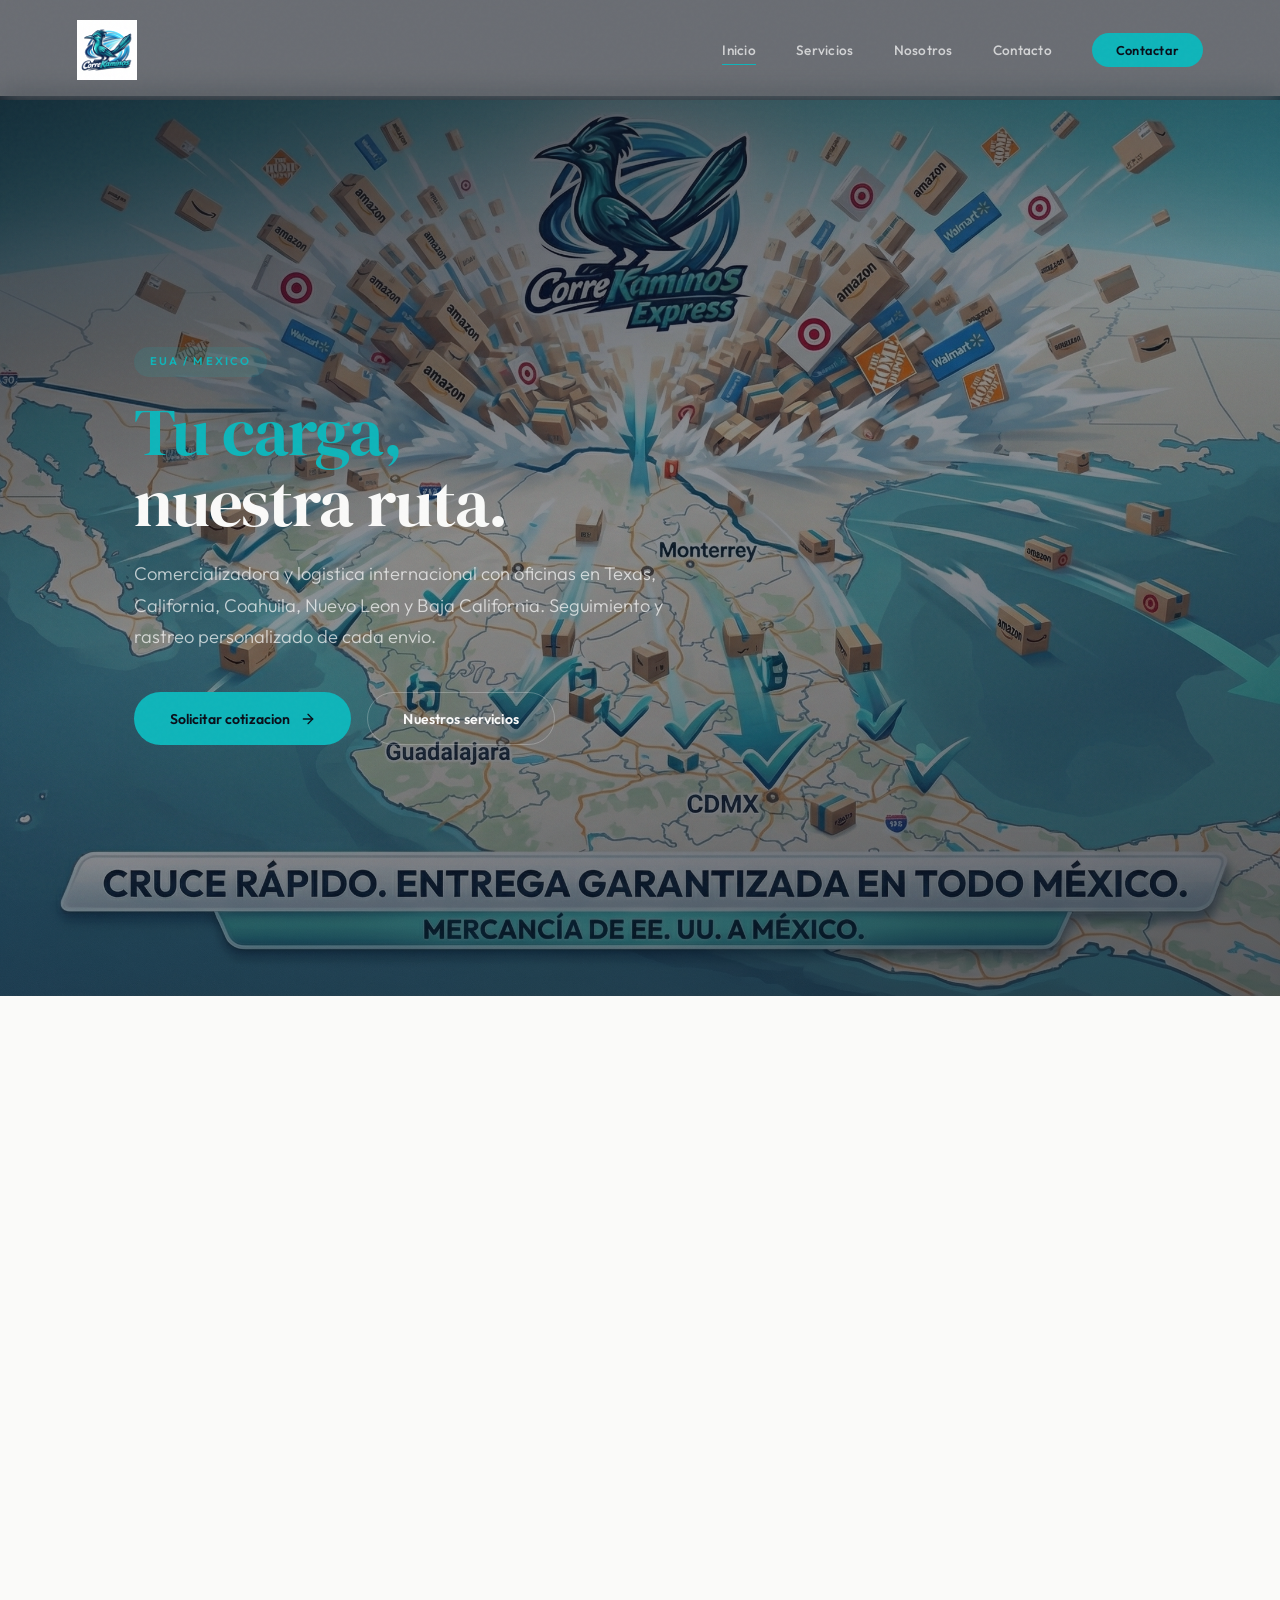
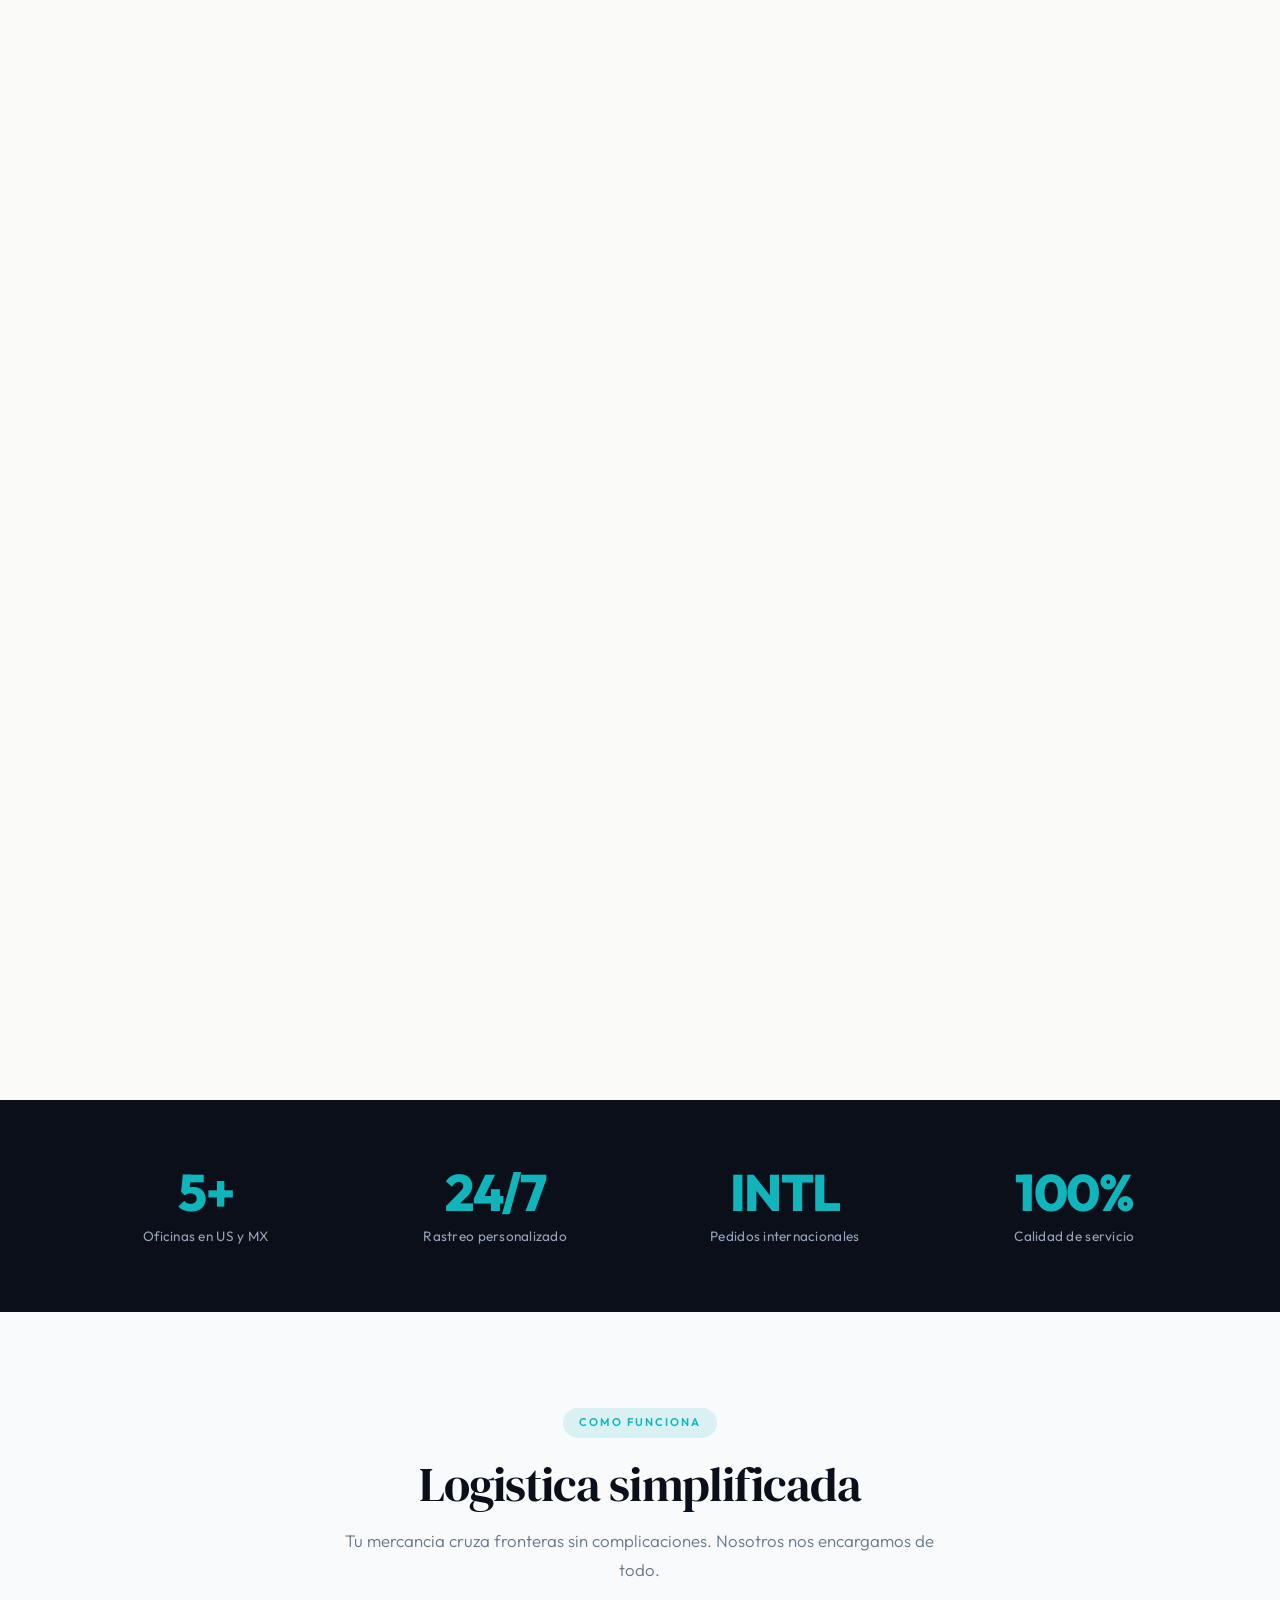
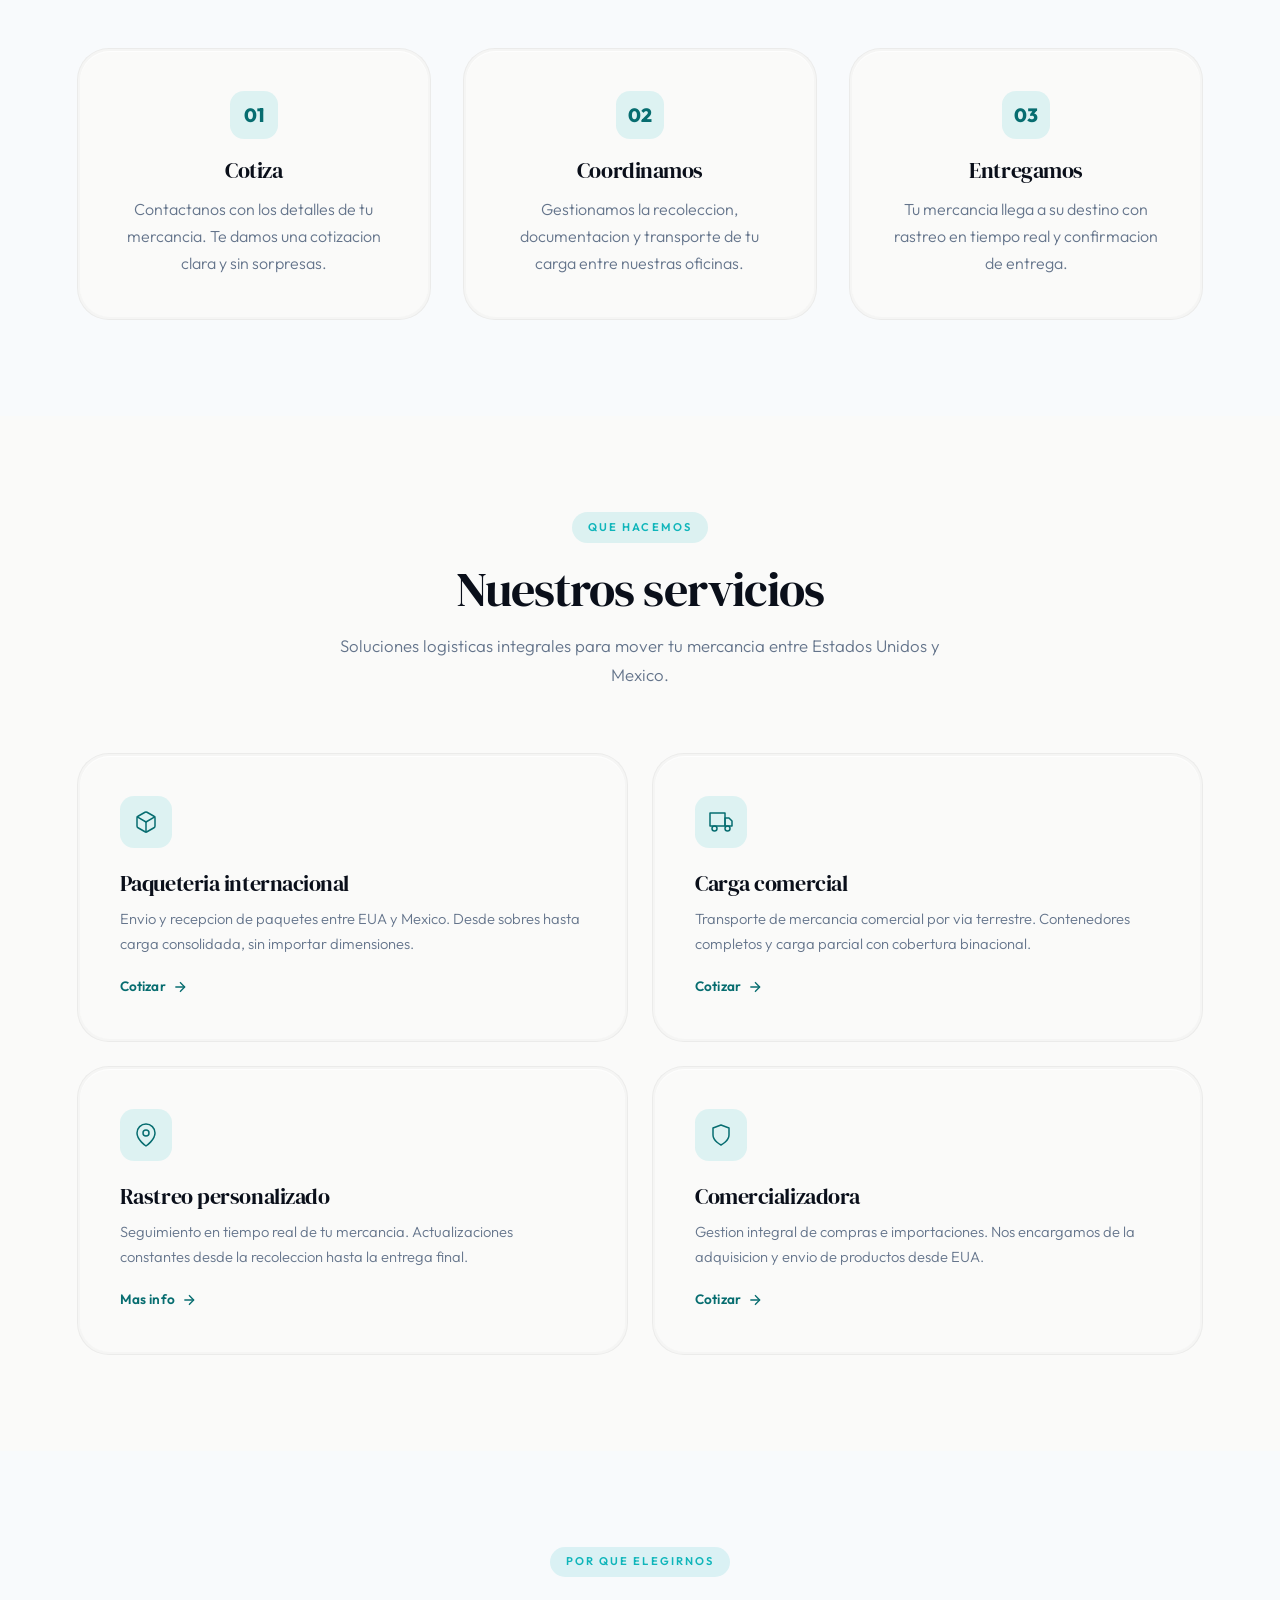
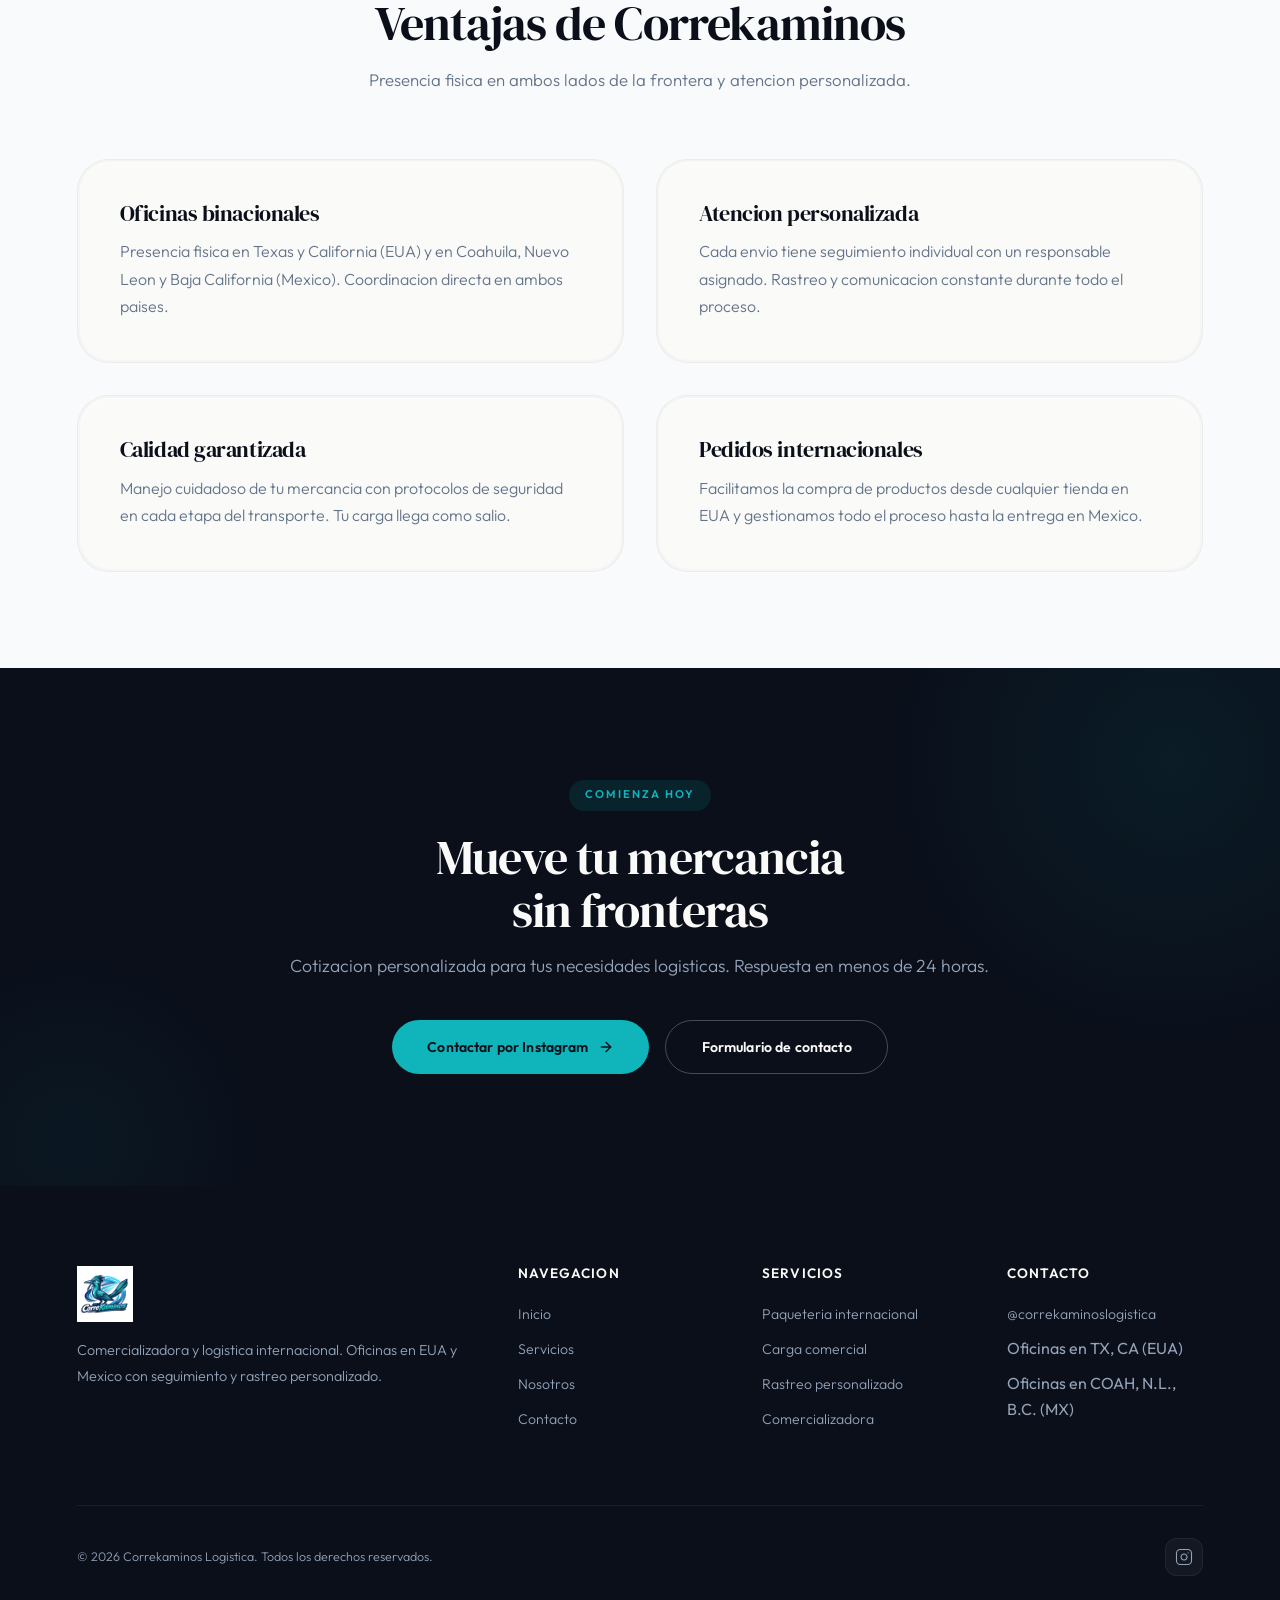
==== index.html @ 95c8a358 "Initial commit" ====
<!DOCTYPE html>
<html lang="es-MX">
<head>
  <meta charset="UTF-8">
  <meta name="viewport" content="width=device-width, initial-scale=1.0">
  <title>Correkaminos Logistica — Tu carga, nuestra ruta</title>
  <meta name="description" content="Comercializadora y logistica internacional. Pedidos internacionales con oficinas en TX, CA, COAH, N.L. y B.C. Seguimiento y rastreo personalizado.">
  <meta name="theme-color" content="#0a0f1a">
  <meta property="og:title" content="Correkaminos Logistica">
  <meta property="og:description" content="Comercializadora y logistica internacional. Pedidos entre EUA y Mexico con rastreo personalizado.">
  <meta property="og:type" content="website">
  <meta property="og:locale" content="es_MX">
  <link rel="stylesheet" href="styles.css">
</head>
<body>

  <!-- ═══ NAVBAR ═══ -->
  <nav class="navbar" id="navbar">
    <div class="container">
      <a href="index.html" class="navbar-logo">
        <!-- PENDIENTE: Logo de Correkaminos -->
        <img src="logo.png" alt="Correkaminos Logistica">
      </a>
      <ul class="nav-links" id="navLinks">
        <li><a href="index.html" class="active">Inicio</a></li>
        <li><a href="servicios.html">Servicios</a></li>
        <li><a href="nosotros.html">Nosotros</a></li>
        <li><a href="contacto.html">Contacto</a></li>
        <li><a href="https://www.instagram.com/correkaminoslogistica/" target="_blank" class="nav-cta">Contactar</a></li>
      </ul>
      <button class="hamburger" id="hamburger" aria-label="Abrir menu">
        <span></span><span></span><span></span>
      </button>
    </div>
  </nav>

  <!-- ═══ HERO — Scroll-Driven Video ═══ -->
  <section class="hero" id="hero">
    <div class="hero-sticky">
      <div class="hero-video-wrap">
        <!-- PENDIENTE: Video y assets de Correkaminos -->
        <video id="heroVideo" muted playsinline preload="auto" poster="assets/inicial.png">
          <source src="assets/hero.mp4" type="video/mp4">
        </video>
        <img src="assets/final.png" alt="Correkaminos Logistica" class="hero-fallback" id="heroFallback">
      </div>
      <div class="hero-overlay"></div>
      <div class="hero-content">
        <span class="section-label">EUA / Mexico</span>
        <h1><span>Tu carga,</span><br>nuestra ruta.</h1>
        <p>Comercializadora y logistica internacional con oficinas en Texas, California, Coahuila, Nuevo Leon y Baja California. Seguimiento y rastreo personalizado de cada envio.</p>
        <div style="display:flex;gap:1rem;flex-wrap:wrap">
          <a href="contacto.html" class="btn btn-primary">
            Solicitar cotizacion
            <svg width="16" height="16" viewBox="0 0 24 24" fill="none" stroke="currentColor" stroke-width="2" stroke-linecap="round" stroke-linejoin="round"><path d="M5 12h14"/><path d="m12 5 7 7-7 7"/></svg>
          </a>
          <a href="servicios.html" class="btn btn-outline">Nuestros servicios</a>
        </div>
      </div>
      <div class="hero-scroll-hint">
        <span>Scroll</span>
        <div class="arrow"></div>
      </div>
    </div>
  </section>

  <!-- ═══ STATS ═══ -->
  <div class="stats-bar">
    <div class="container">
      <div class="stats-grid">
        <div class="stat-item reveal">
          <h3>5+</h3>
          <p>Oficinas en US y MX</p>
        </div>
        <div class="stat-item reveal reveal-delay-1">
          <h3>24/7</h3>
          <p>Rastreo personalizado</p>
        </div>
        <div class="stat-item reveal reveal-delay-2">
          <h3>INTL</h3>
          <p>Pedidos internacionales</p>
        </div>
        <div class="stat-item reveal reveal-delay-3">
          <h3>100%</h3>
          <p>Calidad de servicio</p>
        </div>
      </div>
    </div>
  </div>

  <!-- ═══ PROCESO ═══ -->
  <section style="background:var(--slate-50)">
    <div class="container">
      <div class="section-header reveal">
        <span class="section-label">Como funciona</span>
        <h2>Logistica simplificada</h2>
        <p>Tu mercancia cruza fronteras sin complicaciones. Nosotros nos encargamos de todo.</p>
      </div>
      <div class="about-grid" style="grid-template-columns: repeat(3, 1fr);">
        <div class="about-card reveal">
          <div class="about-card-inner" style="text-align:center;">
            <div class="step-number" style="margin-inline:auto;">01</div>
            <h3>Cotiza</h3>
            <p>Contactanos con los detalles de tu mercancia. Te damos una cotizacion clara y sin sorpresas.</p>
          </div>
        </div>
        <div class="about-card reveal reveal-delay-1">
          <div class="about-card-inner" style="text-align:center;">
            <div class="step-number" style="margin-inline:auto;">02</div>
            <h3>Coordinamos</h3>
            <p>Gestionamos la recoleccion, documentacion y transporte de tu carga entre nuestras oficinas.</p>
          </div>
        </div>
        <div class="about-card reveal reveal-delay-2">
          <div class="about-card-inner" style="text-align:center;">
            <div class="step-number" style="margin-inline:auto;">03</div>
            <h3>Entregamos</h3>
            <p>Tu mercancia llega a su destino con rastreo en tiempo real y confirmacion de entrega.</p>
          </div>
        </div>
      </div>
    </div>
  </section>

  <!-- ═══ SERVICIOS PREVIEW ═══ -->
  <section id="servicios">
    <div class="container">
      <div class="section-header reveal">
        <span class="section-label">Que hacemos</span>
        <h2>Nuestros servicios</h2>
        <p>Soluciones logisticas integrales para mover tu mercancia entre Estados Unidos y Mexico.</p>
      </div>
      <div class="services-grid">
        <div class="service-card reveal">
          <div class="service-card-inner">
            <div class="service-icon">
              <svg viewBox="0 0 24 24"><path d="M21 16V8a2 2 0 0 0-1-1.73l-7-4a2 2 0 0 0-2 0l-7 4A2 2 0 0 0 3 8v8a2 2 0 0 0 1 1.73l7 4a2 2 0 0 0 2 0l7-4A2 2 0 0 0 21 16z"/><polyline points="3.27 6.96 12 12.01 20.73 6.96"/><line x1="12" y1="22.08" x2="12" y2="12"/></svg>
            </div>
            <h3>Paqueteria internacional</h3>
            <p>Envio y recepcion de paquetes entre EUA y Mexico. Desde sobres hasta carga consolidada, sin importar dimensiones.</p>
            <a href="contacto.html" class="card-link">
              Cotizar
              <svg viewBox="0 0 24 24" fill="none" stroke="currentColor" stroke-width="2"><path d="M5 12h14"/><path d="m12 5 7 7-7 7"/></svg>
            </a>
          </div>
        </div>
        <div class="service-card reveal reveal-delay-1">
          <div class="service-card-inner">
            <div class="service-icon">
              <svg viewBox="0 0 24 24"><rect x="1" y="3" width="15" height="13"/><polygon points="16 8 20 8 23 11 23 16 16 16 16 8"/><circle cx="5.5" cy="18.5" r="2.5"/><circle cx="18.5" cy="18.5" r="2.5"/></svg>
            </div>
            <h3>Carga comercial</h3>
            <p>Transporte de mercancia comercial por via terrestre. Contenedores completos y carga parcial con cobertura binacional.</p>
            <a href="contacto.html" class="card-link">
              Cotizar
              <svg viewBox="0 0 24 24" fill="none" stroke="currentColor" stroke-width="2"><path d="M5 12h14"/><path d="m12 5 7 7-7 7"/></svg>
            </a>
          </div>
        </div>
        <div class="service-card reveal">
          <div class="service-card-inner">
            <div class="service-icon">
              <svg viewBox="0 0 24 24"><path d="M21 10c0 7-9 13-9 13s-9-6-9-13a9 9 0 0 1 18 0z"/><circle cx="12" cy="10" r="3"/></svg>
            </div>
            <h3>Rastreo personalizado</h3>
            <p>Seguimiento en tiempo real de tu mercancia. Actualizaciones constantes desde la recoleccion hasta la entrega final.</p>
            <a href="contacto.html" class="card-link">
              Mas info
              <svg viewBox="0 0 24 24" fill="none" stroke="currentColor" stroke-width="2"><path d="M5 12h14"/><path d="m12 5 7 7-7 7"/></svg>
            </a>
          </div>
        </div>
        <div class="service-card reveal reveal-delay-1">
          <div class="service-card-inner">
            <div class="service-icon">
              <svg viewBox="0 0 24 24"><path d="M12 22s8-4 8-10V5l-8-3-8 3v7c0 6 8 10 8 10z"/></svg>
            </div>
            <h3>Comercializadora</h3>
            <p>Gestion integral de compras e importaciones. Nos encargamos de la adquisicion y envio de productos desde EUA.</p>
            <a href="contacto.html" class="card-link">
              Cotizar
              <svg viewBox="0 0 24 24" fill="none" stroke="currentColor" stroke-width="2"><path d="M5 12h14"/><path d="m12 5 7 7-7 7"/></svg>
            </a>
          </div>
        </div>
      </div>
    </div>
  </section>

  <!-- ═══ VENTAJAS ═══ -->
  <section style="background:var(--slate-50)">
    <div class="container">
      <div class="section-header reveal">
        <span class="section-label">Por que elegirnos</span>
        <h2>Ventajas de Correkaminos</h2>
        <p>Presencia fisica en ambos lados de la frontera y atencion personalizada.</p>
      </div>
      <div class="about-grid" style="grid-template-columns: 1fr 1fr;">
        <div class="about-card reveal">
          <div class="about-card-inner">
            <h3>Oficinas binacionales</h3>
            <p>Presencia fisica en Texas y California (EUA) y en Coahuila, Nuevo Leon y Baja California (Mexico). Coordinacion directa en ambos paises.</p>
          </div>
        </div>
        <div class="about-card reveal reveal-delay-1">
          <div class="about-card-inner">
            <h3>Atencion personalizada</h3>
            <p>Cada envio tiene seguimiento individual con un responsable asignado. Rastreo y comunicacion constante durante todo el proceso.</p>
          </div>
        </div>
        <div class="about-card reveal">
          <div class="about-card-inner">
            <h3>Calidad garantizada</h3>
            <p>Manejo cuidadoso de tu mercancia con protocolos de seguridad en cada etapa del transporte. Tu carga llega como salio.</p>
          </div>
        </div>
        <div class="about-card reveal reveal-delay-1">
          <div class="about-card-inner">
            <h3>Pedidos internacionales</h3>
            <p>Facilitamos la compra de productos desde cualquier tienda en EUA y gestionamos todo el proceso hasta la entrega en Mexico.</p>
          </div>
        </div>
      </div>
    </div>
  </section>

  <!-- ═══ CTA ═══ -->
  <section class="cta-section">
    <div class="container reveal">
      <span class="section-label" style="background:rgba(15,181,186,.12);color:var(--teal);">Comienza hoy</span>
      <h2>Mueve tu mercancia<br>sin fronteras</h2>
      <p>Cotizacion personalizada para tus necesidades logisticas. Respuesta en menos de 24 horas.</p>
      <div class="cta-buttons">
        <a href="https://www.instagram.com/correkaminoslogistica/" target="_blank" class="btn btn-primary">
          Contactar por Instagram
          <svg width="16" height="16" viewBox="0 0 24 24" fill="none" stroke="currentColor" stroke-width="2" stroke-linecap="round" stroke-linejoin="round"><path d="M5 12h14"/><path d="m12 5 7 7-7 7"/></svg>
        </a>
        <a href="contacto.html" class="btn btn-outline">Formulario de contacto</a>
      </div>
    </div>
  </section>

  <!-- ═══ FOOTER ═══ -->
  <footer class="footer">
    <div class="container">
      <div class="footer-grid">
        <div class="footer-brand">
          <!-- PENDIENTE: Logo -->
          <img src="logo.png" alt="Correkaminos Logistica">
          <p>Comercializadora y logistica internacional. Oficinas en EUA y Mexico con seguimiento y rastreo personalizado.</p>
        </div>
        <div>
          <h4>Navegacion</h4>
          <ul>
            <li><a href="index.html">Inicio</a></li>
            <li><a href="servicios.html">Servicios</a></li>
            <li><a href="nosotros.html">Nosotros</a></li>
            <li><a href="contacto.html">Contacto</a></li>
          </ul>
        </div>
        <div>
          <h4>Servicios</h4>
          <ul>
            <li><a href="servicios.html">Paqueteria internacional</a></li>
            <li><a href="servicios.html">Carga comercial</a></li>
            <li><a href="servicios.html">Rastreo personalizado</a></li>
            <li><a href="servicios.html">Comercializadora</a></li>
          </ul>
        </div>
        <div>
          <h4>Contacto</h4>
          <ul>
            <li><a href="https://www.instagram.com/correkaminoslogistica/" target="_blank">@correkaminoslogistica</a></li>
            <li>Oficinas en TX, CA (EUA)</li>
            <li>Oficinas en COAH, N.L., B.C. (MX)</li>
          </ul>
        </div>
      </div>
      <div class="footer-bottom">
        <span>&copy; 2026 Correkaminos Logistica. Todos los derechos reservados.</span>
        <div class="footer-social">
          <a href="https://www.instagram.com/correkaminoslogistica/" target="_blank" aria-label="Instagram">
            <svg width="18" height="18" viewBox="0 0 24 24" fill="none" stroke="currentColor" stroke-width="1.5" stroke-linecap="round" stroke-linejoin="round"><rect x="2" y="2" width="20" height="20" rx="5" ry="5"/><path d="M16 11.37A4 4 0 1 1 12.63 8 4 4 0 0 1 16 11.37z"/><line x1="17.5" y1="6.5" x2="17.51" y2="6.5"/></svg>
          </a>
        </div>
      </div>
    </div>
  </footer>

  <!-- ═══ SCRIPTS ═══ -->
  <script>
    // ── Navbar scroll effect
    const navbar = document.getElementById('navbar');
    window.addEventListener('scroll', () => {
      navbar.classList.toggle('scrolled', window.scrollY > 60);
    });

    // ── Mobile menu
    const hamburger = document.getElementById('hamburger');
    const navLinks = document.getElementById('navLinks');
    hamburger.addEventListener('click', () => {
      navLinks.classList.toggle('open');
    });
    navLinks.querySelectorAll('a').forEach(a => {
      a.addEventListener('click', () => navLinks.classList.remove('open'));
    });

    // ── Scroll reveal
    const revealElements = document.querySelectorAll('.reveal');
    const revealObserver = new IntersectionObserver((entries) => {
      entries.forEach(entry => {
        if (entry.isIntersecting) {
          entry.target.classList.add('active');
        }
      });
    }, { threshold: 0.15 });
    revealElements.forEach(el => revealObserver.observe(el));

    // ── Scroll-driven video scrub
    (function initScrollVideo() {
      const video = document.getElementById('heroVideo');
      const hero = document.getElementById('hero');
      const fallback = document.getElementById('heroFallback');

      if (!video || !hero) return;

      let videoReady = false;
      let rafId = null;
      let isSeeking = false;
      let pendingTime = null;

      video.preload = 'auto';

      function forceLoad() {
        const xhr = new XMLHttpRequest();
        xhr.open('GET', video.querySelector('source').src || video.src, true);
        xhr.responseType = 'blob';
        xhr.onload = function() {
          if (xhr.status === 200) {
            const blob = xhr.response;
            const blobURL = URL.createObjectURL(blob);
            video.src = blobURL;
            video.load();
          }
        };
        xhr.send();
      }

      video.addEventListener('loadeddata', () => {
        videoReady = true;
        video.pause();
        video.currentTime = 0;
      });

      video.addEventListener('seeked', () => {
        isSeeking = false;
        if (pendingTime !== null) {
          const t = pendingTime;
          pendingTime = null;
          setVideoTime(t);
        }
      });

      video.addEventListener('error', () => {
        video.style.display = 'none';
        if (fallback) fallback.style.display = 'block';
      });

      function setVideoTime(t) {
        if (isSeeking) {
          pendingTime = t;
          return;
        }
        isSeeking = true;
        video.currentTime = t;
      }

      function scrubVideo() {
        if (!videoReady || !video.duration) return;

        const rect = hero.getBoundingClientRect();
        const scrollable = hero.offsetHeight - window.innerHeight;
        const scrolled = -rect.top;
        const progress = Math.max(0, Math.min(1, scrolled / scrollable));
        const targetTime = progress * video.duration;

        if (Math.abs(video.currentTime - targetTime) > 0.05) {
          setVideoTime(targetTime);
        }
      }

      window.addEventListener('scroll', () => {
        if (rafId) cancelAnimationFrame(rafId);
        rafId = requestAnimationFrame(scrubVideo);
      }, { passive: true });

      const scrollHint = document.querySelector('.hero-scroll-hint');
      if (scrollHint) {
        window.addEventListener('scroll', () => {
          if (window.scrollY > 100) {
            scrollHint.style.opacity = '0';
            scrollHint.style.transition = 'opacity .5s';
          }
        }, { passive: true, once: true });
      }

      forceLoad();
    })();
  </script>

</body>
</html>
---- styles.css ----
/* ═══════════════════════════════════════════════
   CORREKAMINOS LOGISTICA — Premium Styles
   Vibe: Editorial Luxury + Soft Structuralism
   ═══════════════════════════════════════════════ */

@import url('https://fonts.googleapis.com/css2?family=Outfit:wght@300;400;500;600;700;800;900&family=DM+Serif+Display:ital@0;1&display=swap');

:root {
  /* ── Brand Palette ── */
  --teal: #0fb5ba;
  --teal-dark: #0a8f93;
  --teal-deeper: #076d70;
  --teal-muted: rgba(15, 181, 186, .12);

  /* ── Neutrals ── */
  --slate-950: #0a0f1a;
  --slate-900: #0f172a;
  --slate-800: #1e293b;
  --slate-700: #334155;
  --slate-600: #475569;
  --slate-500: #64748b;
  --slate-400: #94a3b8;
  --slate-300: #cbd5e1;
  --slate-200: #e2e8f0;
  --slate-100: #f1f5f9;
  --slate-50: #f8fafc;
  --warm-white: #fafaf9;
  --off-white: #f5f5f4;

  /* ── System ── */
  --radius: 16px;
  --radius-lg: 24px;
  --radius-xl: 32px;
  --shadow-ambient: 0 20px 40px -15px rgba(0,0,0,.05);
  --shadow-elevation: 0 12px 48px rgba(0,0,0,.08);
  --shadow-hover: 0 24px 56px rgba(0,0,0,.12);
  --transition: .5s cubic-bezier(.32,.72,0,1);
  --transition-fast: .3s cubic-bezier(.32,.72,0,1);
  --ease-out-expo: cubic-bezier(.16,1,.3,1);
}

/* ── RESET ── */
*,*::before,*::after { box-sizing: border-box; margin: 0; padding: 0; }

html {
  scroll-behavior: smooth;
  -webkit-font-smoothing: antialiased;
  -moz-osx-font-smoothing: grayscale;
}

body {
  font-family: 'Outfit', system-ui, -apple-system, sans-serif;
  color: var(--slate-700);
  background: var(--warm-white);
  line-height: 1.6;
  overflow-x: hidden;
}

img { max-width: 100%; height: auto; display: block; }
a { text-decoration: none; color: inherit; transition: var(--transition-fast); }
ul { list-style: none; }

.container {
  width: min(1280px, 88%);
  margin-inline: auto;
}

/* ─── TYPOGRAPHY ─── */
h1, h2, h3, h4 {
  font-family: 'DM Serif Display', Georgia, serif;
  color: var(--slate-950);
  line-height: 1.1;
  letter-spacing: -.02em;
}
h1 { font-size: clamp(2.6rem, 5.5vw, 4.2rem); font-weight: 400; }
h2 { font-size: clamp(2rem, 4vw, 3rem); font-weight: 400; }
h3 { font-size: clamp(1.2rem, 2vw, 1.4rem); font-weight: 400; }
h4 {
  font-family: 'Outfit', sans-serif;
  font-size: 1rem;
  font-weight: 600;
  letter-spacing: -.01em;
}

.section-label {
  display: inline-block;
  font-family: 'Outfit', sans-serif;
  font-size: .7rem;
  font-weight: 600;
  letter-spacing: .18em;
  text-transform: uppercase;
  color: var(--teal);
  background: var(--teal-muted);
  padding: .4rem 1rem;
  border-radius: 100px;
  margin-bottom: 1.25rem;
}

/* ─── NAVIGATION ─── */
.navbar {
  position: fixed;
  top: 0; left: 0; right: 0;
  z-index: 1000;
  padding: 1.25rem 0;
  background: rgba(10,15,26,.6);
  backdrop-filter: blur(12px);
  -webkit-backdrop-filter: blur(12px);
  transition: var(--transition);
}
.navbar.scrolled {
  background: rgba(10,15,26,.92);
  backdrop-filter: blur(20px);
  -webkit-backdrop-filter: blur(20px);
  padding: .7rem 0;
  box-shadow: 0 1px 0 rgba(255,255,255,.04);
}
.navbar .container {
  display: flex;
  align-items: center;
  justify-content: space-between;
}
.navbar-logo img {
  height: 60px;
  width: auto;
  filter: brightness(1.15);
  transition: var(--transition-fast);
}
.navbar.scrolled .navbar-logo img { height: 48px; }
.nav-links {
  display: flex;
  gap: 2.5rem;
  align-items: center;
}
.nav-links a {
  color: rgba(255,255,255,.7);
  font-size: .85rem;
  font-weight: 500;
  letter-spacing: .02em;
  position: relative;
}
.nav-links a::after {
  content: '';
  position: absolute;
  bottom: -6px; left: 0;
  width: 0; height: 1.5px;
  background: var(--teal);
  transition: var(--transition-fast);
}
.nav-links a:hover { color: var(--warm-white); }
.nav-links a:hover::after,
.nav-links a.active::after { width: 100%; }

.nav-cta {
  background: var(--teal) !important;
  color: var(--slate-950) !important;
  padding: .55rem 1.5rem;
  border-radius: 100px;
  font-weight: 600 !important;
  font-size: .8rem !important;
  letter-spacing: .01em;
}
.nav-cta::after { display: none !important; }
.nav-cta:hover {
  background: var(--teal-dark) !important;
  transform: translateY(-1px);
  box-shadow: 0 8px 24px rgba(15,181,186,.25);
}

.hamburger {
  display: none;
  flex-direction: column;
  gap: 6px;
  cursor: pointer;
  background: none;
  border: none;
  padding: 4px;
}
.hamburger span {
  width: 24px;
  height: 1.5px;
  background: var(--warm-white);
  transition: var(--transition-fast);
  transform-origin: center;
}

/* ─── HERO VIDEO SCROLL ─── */
.hero {
  position: relative;
  height: 300vh;
}
.hero-sticky {
  position: sticky;
  top: 0;
  height: 100vh;
  min-height: 100dvh;
  overflow: hidden;
  display: flex;
  align-items: center;
  justify-content: center;
}
.hero-video-wrap {
  position: absolute;
  inset: 0;
  z-index: 0;
}
.hero-video-wrap video {
  width: 100%;
  height: 100%;
  object-fit: cover;
}
.hero-video-wrap .hero-fallback {
  display: none;
  width: 100%;
  height: 100%;
  object-fit: cover;
}
.hero-overlay {
  position: absolute;
  inset: 0;
  background: linear-gradient(
    160deg,
    rgba(10,15,26,.82) 0%,
    rgba(10,15,26,.45) 45%,
    rgba(10,15,26,.65) 100%
  );
  z-index: 1;
}
.hero-content {
  position: relative;
  z-index: 2;
  text-align: left;
  color: var(--warm-white);
  max-width: 720px;
  padding: 0 2rem;
  margin-right: auto;
  margin-left: 8%;
}
.hero-content h1 {
  color: var(--warm-white);
  margin-bottom: 1.25rem;
  line-height: 1.05;
}
.hero-content h1 span {
  color: var(--teal);
}
.hero-content p {
  font-size: clamp(1rem, 1.6vw, 1.15rem);
  color: rgba(255,255,255,.7);
  margin-bottom: 2.5rem;
  max-width: 540px;
  line-height: 1.7;
  font-weight: 300;
}
.hero-scroll-hint {
  position: absolute;
  bottom: 2.5rem;
  left: 50%;
  transform: translateX(-50%);
  z-index: 2;
  color: rgba(255,255,255,.45);
  font-size: .7rem;
  font-weight: 500;
  letter-spacing: .15em;
  text-transform: uppercase;
  display: flex;
  flex-direction: column;
  align-items: center;
  gap: .6rem;
  animation: float 2.5s cubic-bezier(.4,0,.2,1) infinite;
}
.hero-scroll-hint .arrow {
  width: 16px;
  height: 16px;
  border-right: 1.5px solid rgba(255,255,255,.35);
  border-bottom: 1.5px solid rgba(255,255,255,.35);
  transform: rotate(45deg);
}

@keyframes float {
  0%,100% { transform: translateX(-50%) translateY(0); }
  50% { transform: translateX(-50%) translateY(10px); }
}

/* ─── BUTTONS ─── */
.btn {
  display: inline-flex;
  align-items: center;
  gap: .6rem;
  padding: .9rem 2.2rem;
  border-radius: 100px;
  font-weight: 600;
  font-size: .88rem;
  border: none;
  cursor: pointer;
  transition: var(--transition);
  letter-spacing: .01em;
}
.btn:active { transform: scale(.98); }

.btn-primary {
  background: var(--teal);
  color: var(--slate-950);
}
.btn-primary:hover {
  background: var(--teal-dark);
  transform: translateY(-2px);
  box-shadow: 0 12px 32px rgba(15,181,186,.3);
}

.btn-outline {
  background: transparent;
  color: var(--warm-white);
  border: 1.5px solid rgba(255,255,255,.25);
}
.btn-outline:hover {
  border-color: rgba(255,255,255,.6);
  background: rgba(255,255,255,.06);
}

.btn-whatsapp {
  background: #25d366;
  color: var(--warm-white);
}
.btn-whatsapp:hover {
  background: #20b858;
  transform: translateY(-2px);
  box-shadow: 0 12px 32px rgba(37,211,102,.3);
}

/* Dark section button variants */
.btn-outline-dark {
  background: transparent;
  color: var(--slate-700);
  border: 1.5px solid var(--slate-200);
}
.btn-outline-dark:hover {
  border-color: var(--teal);
  color: var(--teal-deeper);
  background: var(--teal-muted);
}

/* ─── STATS BAR ─── */
.stats-bar {
  background: var(--slate-950);
  padding: 4rem 0;
  position: relative;
  z-index: 10;
}
.stats-grid {
  display: grid;
  grid-template-columns: repeat(4, 1fr);
  gap: 2rem;
  text-align: center;
}
.stat-item h3 {
  font-family: 'Outfit', sans-serif;
  font-size: clamp(2.2rem, 4.5vw, 3.2rem);
  font-weight: 800;
  color: var(--teal);
  margin-bottom: .35rem;
  letter-spacing: -.03em;
}
.stat-item p {
  color: var(--slate-400);
  font-size: .85rem;
  font-weight: 400;
  letter-spacing: .02em;
}

/* ─── SECTIONS ─── */
section { padding: 6rem 0; }
.section-header {
  text-align: center;
  max-width: 600px;
  margin: 0 auto 4rem;
}
.section-header p {
  color: var(--slate-500);
  font-size: 1.05rem;
  margin-top: 1rem;
  line-height: 1.7;
  font-weight: 300;
}

/* ─── SERVICES GRID ─── */
.services-grid {
  display: grid;
  grid-template-columns: repeat(2, 1fr);
  gap: 1.5rem;
}
/* Double-Bezel Card Architecture */
.service-card {
  background: var(--off-white);
  border: 1px solid rgba(0,0,0,.04);
  border-radius: var(--radius-xl);
  padding: 2px;
  transition: var(--transition);
  position: relative;
  overflow: hidden;
}
.service-card-inner {
  background: var(--warm-white);
  border-radius: calc(var(--radius-xl) - 2px);
  padding: 2.5rem;
  height: 100%;
  box-shadow: inset 0 1px 1px rgba(255,255,255,.8);
}
.service-card::before {
  content: '';
  position: absolute;
  top: 0; left: 0; right: 0;
  height: 2px;
  background: linear-gradient(90deg, var(--teal), var(--teal-dark));
  transform: scaleX(0);
  transform-origin: left;
  transition: var(--transition);
}
.service-card:hover {
  transform: translateY(-4px);
  box-shadow: var(--shadow-hover);
  border-color: transparent;
}
.service-card:hover::before { transform: scaleX(1); }
.service-icon {
  width: 52px;
  height: 52px;
  background: var(--teal-muted);
  border-radius: 14px;
  display: flex;
  align-items: center;
  justify-content: center;
  margin-bottom: 1.5rem;
  color: var(--teal-deeper);
}
.service-icon svg {
  width: 24px;
  height: 24px;
  stroke: var(--teal-deeper);
  fill: none;
  stroke-width: 1.5;
  stroke-linecap: round;
  stroke-linejoin: round;
}
.service-card h3 { margin-bottom: .6rem; }
.service-card p { color: var(--slate-500); font-size: .92rem; line-height: 1.7; font-weight: 300; }
.service-card .card-link {
  display: inline-flex;
  align-items: center;
  gap: .4rem;
  margin-top: 1.25rem;
  color: var(--teal-deeper);
  font-weight: 600;
  font-size: .85rem;
  letter-spacing: .01em;
}
.service-card .card-link svg {
  width: 16px;
  height: 16px;
  transition: var(--transition-fast);
}
.service-card:hover .card-link svg {
  transform: translateX(4px);
}

/* ─── PROCESS / ABOUT CARDS ─── */
.about-grid {
  display: grid;
  grid-template-columns: repeat(auto-fit, minmax(300px, 1fr));
  gap: 2rem;
}
/* Double-Bezel for about-cards */
.about-card {
  background: var(--off-white);
  border: 1px solid rgba(0,0,0,.04);
  border-radius: var(--radius-xl);
  padding: 2px;
  transition: var(--transition);
}
.about-card-inner {
  background: var(--warm-white);
  border-radius: calc(var(--radius-xl) - 2px);
  padding: 2.5rem;
  height: 100%;
  box-shadow: inset 0 1px 1px rgba(255,255,255,.8);
}
.about-card:hover {
  box-shadow: var(--shadow-elevation);
  transform: translateY(-2px);
}
.about-card h3 { margin-bottom: .75rem; }
.about-card p { color: var(--slate-500); line-height: 1.7; font-weight: 300; }

/* ── Step number styling ── */
.step-number {
  width: 48px;
  height: 48px;
  background: var(--teal-muted);
  border-radius: 14px;
  display: flex;
  align-items: center;
  justify-content: center;
  font-family: 'Outfit', sans-serif;
  font-weight: 800;
  font-size: 1.2rem;
  color: var(--teal-deeper);
  margin-bottom: 1.25rem;
}

/* ─── CTA BANNER ─── */
.cta-section {
  background: var(--slate-950);
  text-align: center;
  position: relative;
  overflow: hidden;
  padding: 7rem 0;
}
.cta-section::before {
  content: '';
  position: absolute;
  top: -40%; right: -15%;
  width: 600px; height: 600px;
  border-radius: 50%;
  background: radial-gradient(circle, rgba(15,181,186,.08) 0%, transparent 70%);
}
.cta-section::after {
  content: '';
  position: absolute;
  bottom: -30%; left: -10%;
  width: 400px; height: 400px;
  border-radius: 50%;
  background: radial-gradient(circle, rgba(15,181,186,.05) 0%, transparent 70%);
}
.cta-section h2 { color: var(--warm-white); margin-bottom: 1rem; }
.cta-section p { color: var(--slate-400); margin-bottom: 2.5rem; font-size: 1.1rem; font-weight: 300; }
.cta-buttons { display: flex; gap: 1rem; justify-content: center; flex-wrap: wrap; }

/* ─── CONTACT ─── */
.contact-grid {
  display: grid;
  grid-template-columns: 1fr 1fr;
  gap: 3rem;
  align-items: start;
}

/* Double-bezel contact info */
.contact-info-card {
  background: var(--off-white);
  border: 1px solid rgba(0,0,0,.04);
  border-radius: var(--radius-xl);
  padding: 2px;
}
.contact-info-inner {
  background: var(--warm-white);
  border-radius: calc(var(--radius-xl) - 2px);
  padding: 2.5rem;
  box-shadow: inset 0 1px 1px rgba(255,255,255,.8);
}
.contact-info-inner h3 { margin-bottom: 2rem; }
.contact-detail {
  display: flex;
  align-items: flex-start;
  gap: 1.25rem;
  margin-bottom: 1.75rem;
}
.contact-detail .icon {
  width: 44px;
  height: 44px;
  background: var(--teal-muted);
  border-radius: 12px;
  display: flex;
  align-items: center;
  justify-content: center;
  color: var(--teal-deeper);
  flex-shrink: 0;
}
.contact-detail .icon svg {
  width: 20px;
  height: 20px;
}
.contact-detail h4 { margin-bottom: .2rem; color: var(--slate-950); }
.contact-detail p { color: var(--slate-500); font-size: .92rem; font-weight: 300; }

/* Double-bezel form */
.contact-form {
  background: var(--off-white);
  border: 1px solid rgba(0,0,0,.04);
  border-radius: var(--radius-xl);
  padding: 2px;
}
.contact-form-inner {
  background: var(--warm-white);
  border-radius: calc(var(--radius-xl) - 2px);
  padding: 2.5rem;
  box-shadow: inset 0 1px 1px rgba(255,255,255,.8);
}
.contact-form-inner h3 { margin-bottom: 2rem; }
.form-group { margin-bottom: 1.25rem; }
.form-group label {
  display: block;
  font-size: .8rem;
  font-weight: 600;
  color: var(--slate-600);
  margin-bottom: .5rem;
  letter-spacing: .02em;
}
.form-group input,
.form-group textarea,
.form-group select {
  width: 100%;
  padding: .85rem 1.15rem;
  border: 1px solid var(--slate-200);
  border-radius: 14px;
  font-family: inherit;
  font-size: .92rem;
  transition: var(--transition-fast);
  background: var(--slate-50);
  color: var(--slate-700);
}
.form-group input:focus,
.form-group textarea:focus,
.form-group select:focus {
  outline: none;
  border-color: var(--teal);
  box-shadow: 0 0 0 3px var(--teal-muted);
  background: var(--warm-white);
}
.form-group textarea { resize: vertical; min-height: 120px; }
.form-row { display: grid; grid-template-columns: 1fr 1fr; gap: 1rem; }

/* ─── FOOTER ─── */
.footer {
  background: var(--slate-950);
  color: var(--slate-400);
  padding: 5rem 0 2rem;
}
.footer-grid {
  display: grid;
  grid-template-columns: 2fr 1fr 1fr 1fr;
  gap: 3rem;
  margin-bottom: 4rem;
}
.footer-brand p {
  margin-top: 1rem;
  font-size: .9rem;
  line-height: 1.8;
  font-weight: 300;
}
.footer-brand img {
  height: 56px;
  filter: brightness(1.15);
}
.footer h4 {
  color: var(--warm-white);
  margin-bottom: 1.25rem;
  font-size: .85rem;
  font-weight: 600;
  font-family: 'Outfit', sans-serif;
  letter-spacing: .08em;
  text-transform: uppercase;
}
.footer ul li { margin-bottom: .6rem; }
.footer ul a {
  color: var(--slate-400);
  font-size: .88rem;
  font-weight: 300;
}
.footer ul a:hover { color: var(--teal); }
.footer-bottom {
  border-top: 1px solid rgba(255,255,255,.06);
  padding-top: 2rem;
  display: flex;
  justify-content: space-between;
  align-items: center;
  font-size: .78rem;
  font-weight: 300;
}
.footer-social {
  display: flex;
  gap: 1rem;
}
.footer-social a {
  width: 38px; height: 38px;
  border-radius: 12px;
  background: rgba(255,255,255,.04);
  border: 1px solid rgba(255,255,255,.06);
  display: flex;
  align-items: center;
  justify-content: center;
  color: var(--slate-400);
  transition: var(--transition-fast);
}
.footer-social a:hover {
  background: var(--teal);
  border-color: var(--teal);
  color: var(--slate-950);
}

/* ─── SCROLL ANIMATIONS ─── */
.reveal {
  opacity: 0;
  transform: translateY(32px);
  filter: blur(6px);
  transition:
    opacity .8s var(--ease-out-expo),
    transform .8s var(--ease-out-expo),
    filter .8s var(--ease-out-expo);
}
.reveal.active {
  opacity: 1;
  transform: translateY(0);
  filter: blur(0);
}
.reveal-delay-1 { transition-delay: .1s; }
.reveal-delay-2 { transition-delay: .2s; }
.reveal-delay-3 { transition-delay: .3s; }
.reveal-delay-4 { transition-delay: .4s; }

/* ─── PAGE HEADER (inner pages) ─── */
.page-header {
  background: var(--slate-950);
  padding: 9rem 0 5rem;
  text-align: left;
  position: relative;
  overflow: hidden;
}
.page-header::before {
  content: '';
  position: absolute;
  top: -30%; right: -5%;
  width: 500px; height: 500px;
  border-radius: 50%;
  background: radial-gradient(circle, rgba(15,181,186,.08) 0%, transparent 70%);
}
.page-header h1 {
  color: var(--warm-white);
  margin-bottom: .75rem;
}
.page-header p {
  color: var(--slate-400);
  font-size: 1.1rem;
  font-weight: 300;
  max-width: 520px;
}
.page-header .breadcrumb {
  margin-top: 1.25rem;
  font-size: .8rem;
  color: var(--slate-500);
  font-weight: 400;
}
.page-header .breadcrumb a { color: var(--teal); }
.page-header .breadcrumb a:hover { text-decoration: underline; }

/* ─── TIMELINE (nosotros) ─── */
.timeline {
  position: relative;
  max-width: 700px;
  margin: 0 auto;
}
.timeline::before {
  content: '';
  position: absolute;
  left: 24px;
  top: 0; bottom: 0;
  width: 1.5px;
  background: var(--slate-200);
}
.timeline-item {
  padding-left: 64px;
  margin-bottom: 2.5rem;
  position: relative;
}
.timeline-item::before {
  content: '';
  position: absolute;
  left: 17px;
  top: 4px;
  width: 16px; height: 16px;
  border-radius: 50%;
  background: var(--teal);
  border: 3px solid var(--warm-white);
  box-shadow: 0 0 0 2px var(--teal);
}
.timeline-item h4 { color: var(--teal-deeper); margin-bottom: .25rem; }
.timeline-item p { color: var(--slate-500); font-size: .95rem; font-weight: 300; }

/* ─── OFFICES GRID ─── */
.offices-grid {
  display: grid;
  grid-template-columns: repeat(auto-fit, minmax(280px, 1fr));
  gap: 1.5rem;
}

/* ─── NOISE OVERLAY (subtle grain for physicality) ─── */
body::after {
  content: '';
  position: fixed;
  inset: 0;
  z-index: 9999;
  pointer-events: none;
  opacity: .025;
  background-image: url("data:image/svg+xml,%3Csvg viewBox='0 0 256 256' xmlns='http://www.w3.org/2000/svg'%3E%3Cfilter id='noise'%3E%3CfeTurbulence type='fractalNoise' baseFrequency='0.9' numOctaves='4' stitchTiles='stitch'/%3E%3C/filter%3E%3Crect width='100%25' height='100%25' filter='url(%23noise)'/%3E%3C/svg%3E");
}

/* ─── RESPONSIVE ─── */
@media (max-width: 1024px) {
  .footer-grid { grid-template-columns: 1fr 1fr; }
  .stats-grid { grid-template-columns: repeat(2, 1fr); }
  .contact-grid { grid-template-columns: 1fr; }
  .services-grid { grid-template-columns: 1fr; }
}

@media (max-width: 768px) {
  .nav-links {
    display: none;
    position: fixed;
    top: 0; left: 0; right: 0; bottom: 0;
    background: rgba(10,15,26,.96);
    backdrop-filter: blur(24px);
    -webkit-backdrop-filter: blur(24px);
    flex-direction: column;
    justify-content: center;
    align-items: center;
    gap: 2.5rem;
  }
  .nav-links.open { display: flex; }
  .nav-links a { font-size: 1.3rem; font-weight: 400; }
  .hamburger { display: flex; }

  section { padding: 4rem 0; }
  .section-header { margin-bottom: 3rem; }
  .footer-grid { grid-template-columns: 1fr; gap: 2rem; }
  .form-row { grid-template-columns: 1fr; }
  .hero { height: 250vh; }
  .hero-content {
    text-align: center;
    margin-left: auto;
    margin-right: auto;
  }
  .hero-content p { margin-inline: auto; }
  .page-header { text-align: center; padding: 8rem 0 3.5rem; }
  .page-header p { margin-inline: auto; }
}

@media (max-width: 480px) {
  .stats-grid { grid-template-columns: 1fr 1fr; gap: 1.5rem; }
  .about-grid { grid-template-columns: 1fr; }
}
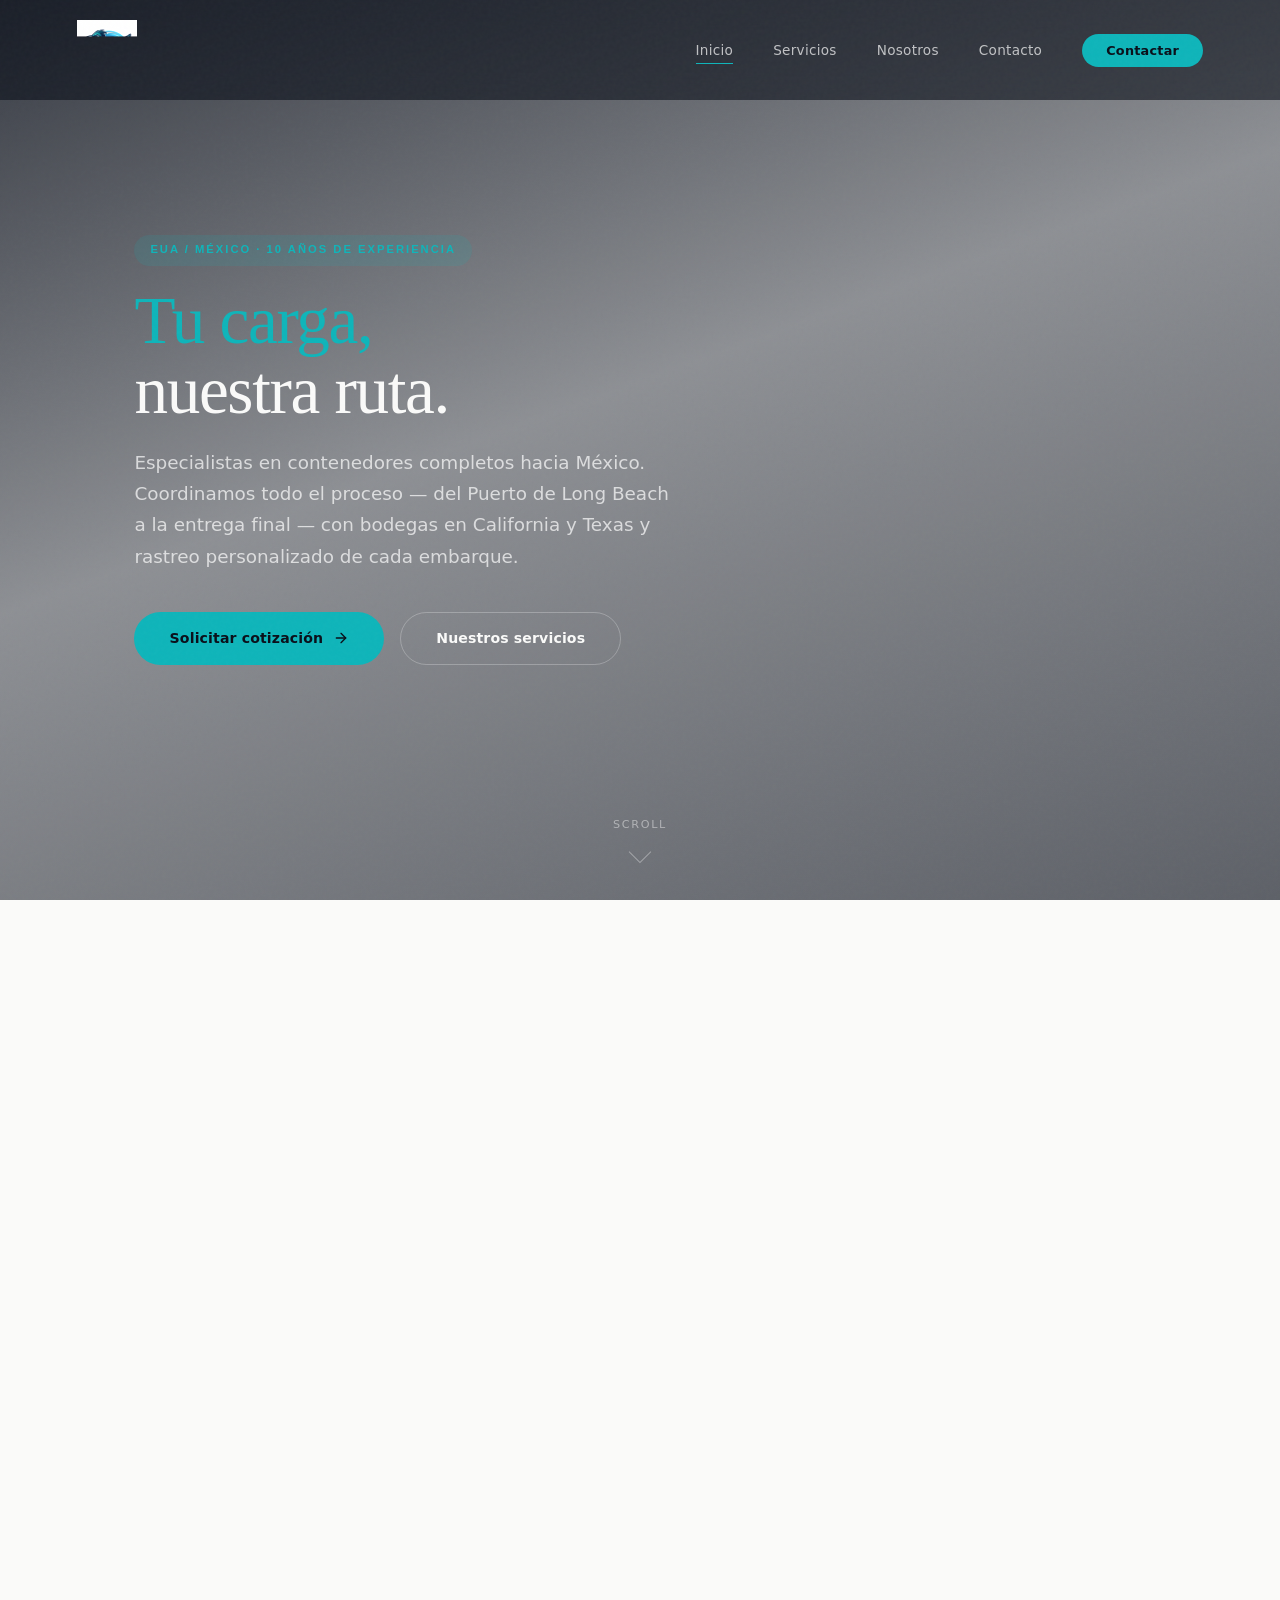
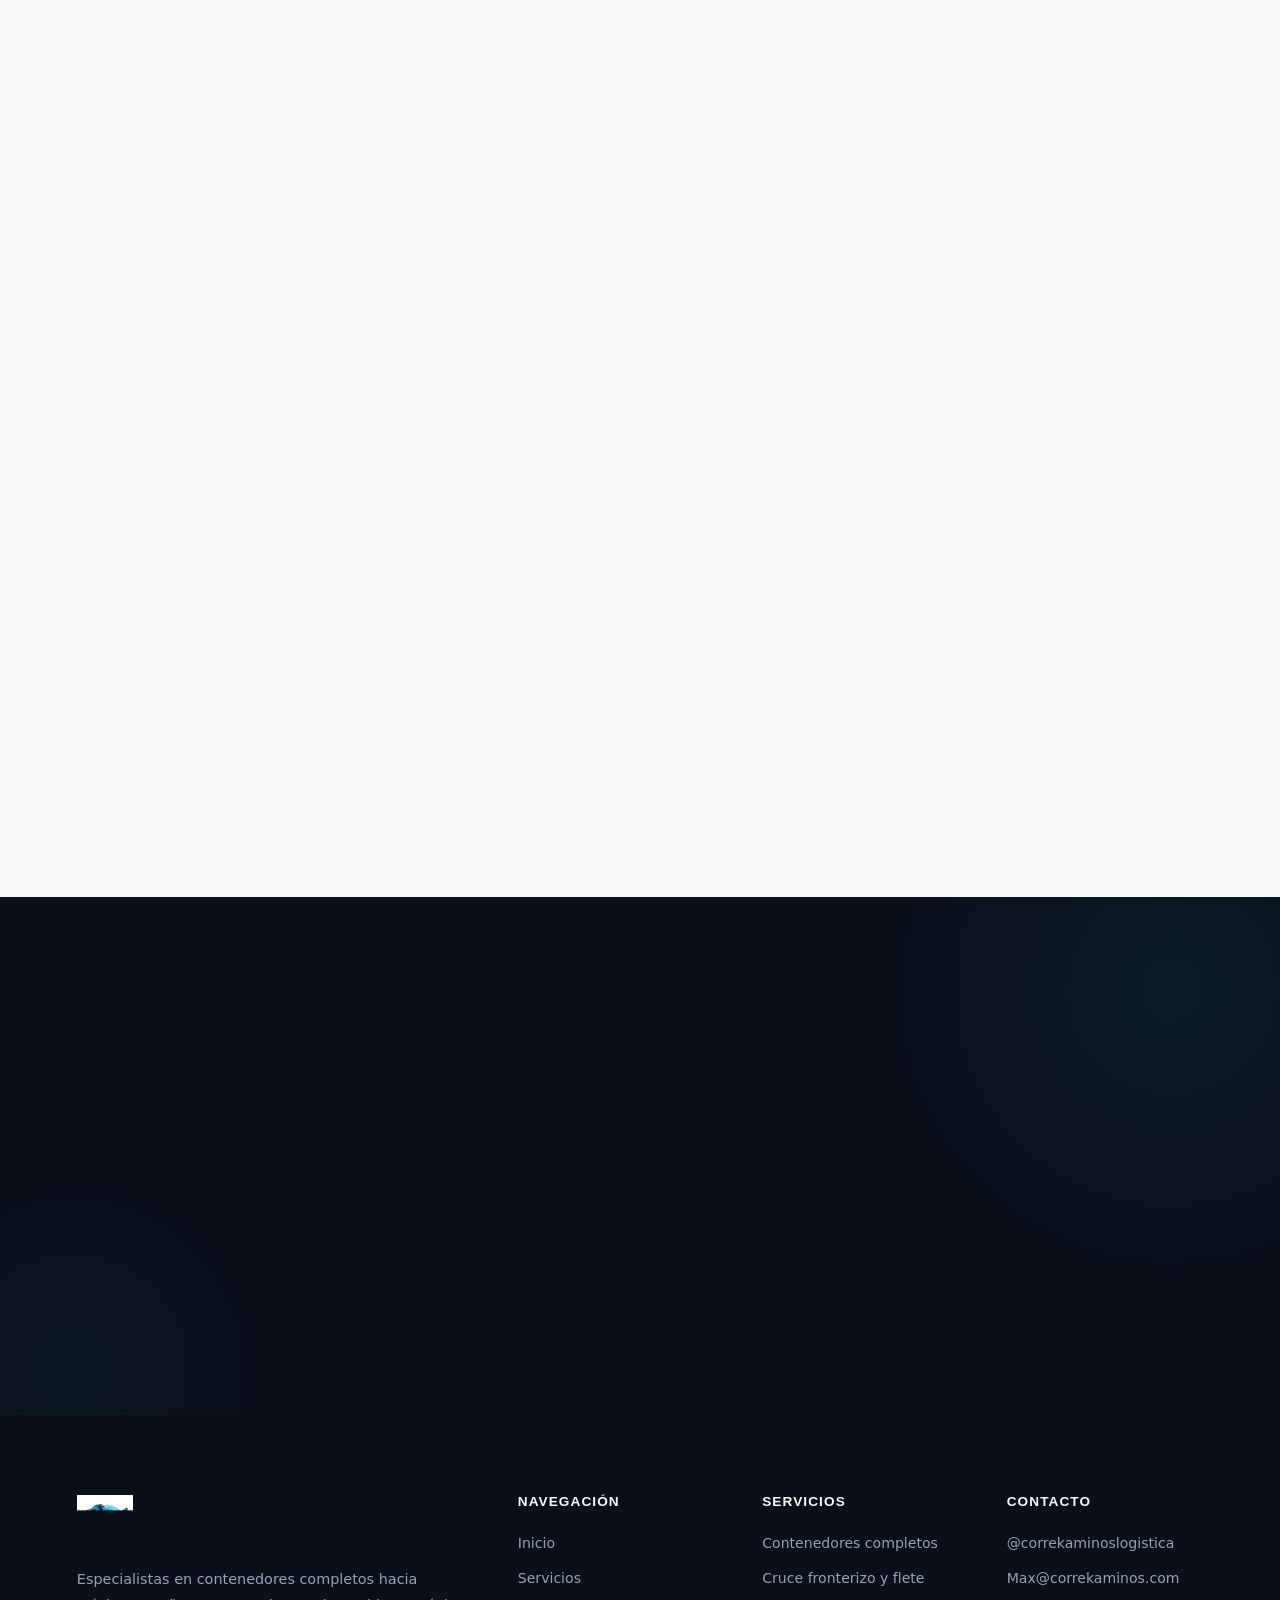
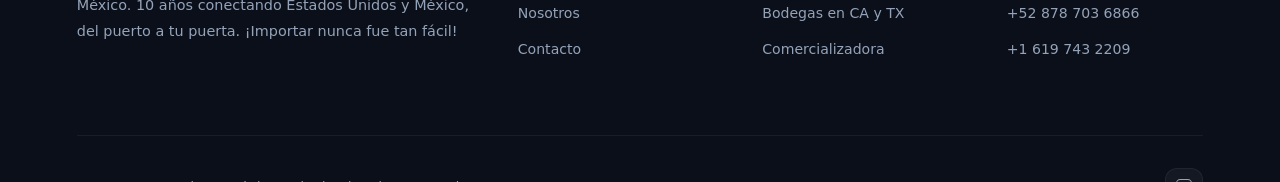
==== commit ce258bd1: "Adaptacion movil completa, fix de espacios en PC y contenido real - Movil/tablet vertical: pagina to" ====
--- a/index.html
+++ b/index.html
@@ -3,11 +3,11 @@
 <head>
   <meta charset="UTF-8">
   <meta name="viewport" content="width=device-width, initial-scale=1.0">
-  <title>Correkaminos Logistica — Tu carga, nuestra ruta</title>
-  <meta name="description" content="Comercializadora y logistica internacional. Pedidos internacionales con oficinas en TX, CA, COAH, N.L. y B.C. Seguimiento y rastreo personalizado.">
+  <title>CorreKaminos Logística — USA to Mexico Logistics</title>
+  <meta name="description" content="Especialistas en contenedores completos hacia México. 10 años de experiencia: coordinación desde el Puerto de Long Beach, bodegas en California y Texas, cruce fronterizo y entrega final con rastreo personalizado.">
   <meta name="theme-color" content="#0a0f1a">
-  <meta property="og:title" content="Correkaminos Logistica">
-  <meta property="og:description" content="Comercializadora y logistica internacional. Pedidos entre EUA y Mexico con rastreo personalizado.">
+  <meta property="og:title" content="CorreKaminos Logística — USA to Mexico Logistics">
+  <meta property="og:description" content="Especialistas en contenedores completos hacia México. Del Puerto de Long Beach a tu puerta. ¡Importar nunca fue tan fácil!">
   <meta property="og:type" content="website">
   <meta property="og:locale" content="es_MX">
   <link rel="stylesheet" href="styles.css">
@@ -39,19 +39,19 @@
     <div class="hero-sticky">
       <div class="hero-video-wrap">
         <!-- PENDIENTE: Video y assets de Correkaminos -->
-        <video id="heroVideo" muted playsinline preload="auto" poster="assets/inicial.png">
+        <video id="heroVideo" muted playsinline preload="metadata" poster="assets/inicial.png">
           <source src="assets/hero.mp4" type="video/mp4">
         </video>
         <img src="assets/final.png" alt="Correkaminos Logistica" class="hero-fallback" id="heroFallback">
       </div>
       <div class="hero-overlay"></div>
       <div class="hero-content">
-        <span class="section-label">EUA / Mexico</span>
+        <span class="section-label">EUA / México · 10 años de experiencia</span>
         <h1><span>Tu carga,</span><br>nuestra ruta.</h1>
-        <p>Comercializadora y logistica internacional con oficinas en Texas, California, Coahuila, Nuevo Leon y Baja California. Seguimiento y rastreo personalizado de cada envio.</p>
+        <p>Especialistas en contenedores completos hacia México. Coordinamos todo el proceso — del Puerto de Long Beach a la entrega final — con bodegas en California y Texas y rastreo personalizado de cada embarque.</p>
         <div style="display:flex;gap:1rem;flex-wrap:wrap">
           <a href="contacto.html" class="btn btn-primary">
-            Solicitar cotizacion
+            Solicitar cotización
             <svg width="16" height="16" viewBox="0 0 24 24" fill="none" stroke="currentColor" stroke-width="2" stroke-linecap="round" stroke-linejoin="round"><path d="M5 12h14"/><path d="m12 5 7 7-7 7"/></svg>
           </a>
           <a href="servicios.html" class="btn btn-outline">Nuestros servicios</a>
@@ -69,16 +69,16 @@
     <div class="container">
       <div class="stats-grid">
         <div class="stat-item reveal">
+          <h3>10</h3>
+          <p>Años de experiencia</p>
+        </div>
+        <div class="stat-item reveal reveal-delay-1">
           <h3>5+</h3>
           <p>Oficinas en US y MX</p>
         </div>
-        <div class="stat-item reveal reveal-delay-1">
+        <div class="stat-item reveal reveal-delay-2">
           <h3>24/7</h3>
           <p>Rastreo personalizado</p>
-        </div>
-        <div class="stat-item reveal reveal-delay-2">
-          <h3>INTL</h3>
-          <p>Pedidos internacionales</p>
         </div>
         <div class="stat-item reveal reveal-delay-3">
           <h3>100%</h3>
@@ -92,30 +92,30 @@
   <section style="background:var(--slate-50)">
     <div class="container">
       <div class="section-header reveal">
-        <span class="section-label">Como funciona</span>
-        <h2>Logistica simplificada</h2>
-        <p>Tu mercancia cruza fronteras sin complicaciones. Nosotros nos encargamos de todo.</p>
-      </div>
-      <div class="about-grid" style="grid-template-columns: repeat(3, 1fr);">
+        <span class="section-label">Cómo funciona</span>
+        <h2>Logística simplificada</h2>
+        <p>Tu mercancía cruza fronteras sin complicaciones. Nosotros coordinamos cada etapa del proceso para que tú no tengas que preocuparte por nada.</p>
+      </div>
+      <div class="about-grid grid-3">
         <div class="about-card reveal">
           <div class="about-card-inner" style="text-align:center;">
             <div class="step-number" style="margin-inline:auto;">01</div>
             <h3>Cotiza</h3>
-            <p>Contactanos con los detalles de tu mercancia. Te damos una cotizacion clara y sin sorpresas.</p>
+            <p>Cuéntanos qué necesitas mover: contenedor completo, carga o paquetería. Te damos una cotización clara y sin sorpresas.</p>
           </div>
         </div>
         <div class="about-card reveal reveal-delay-1">
           <div class="about-card-inner" style="text-align:center;">
             <div class="step-number" style="margin-inline:auto;">02</div>
             <h3>Coordinamos</h3>
-            <p>Gestionamos la recoleccion, documentacion y transporte de tu carga entre nuestras oficinas.</p>
+            <p>Gestionamos puerto, documentación, recolección, trasbordo y cruce fronterizo entre Estados Unidos y México.</p>
           </div>
         </div>
         <div class="about-card reveal reveal-delay-2">
           <div class="about-card-inner" style="text-align:center;">
             <div class="step-number" style="margin-inline:auto;">03</div>
             <h3>Entregamos</h3>
-            <p>Tu mercancia llega a su destino con rastreo en tiempo real y confirmacion de entrega.</p>
+            <p>Tu mercancía llega a su destino con rastreo en tiempo real y confirmación de entrega.</p>
           </div>
         </div>
       </div>
@@ -126,9 +126,9 @@
   <section id="servicios">
     <div class="container">
       <div class="section-header reveal">
-        <span class="section-label">Que hacemos</span>
+        <span class="section-label">Qué hacemos</span>
         <h2>Nuestros servicios</h2>
-        <p>Soluciones logisticas integrales para mover tu mercancia entre Estados Unidos y Mexico.</p>
+        <p>Soluciones logísticas integrales entre Estados Unidos y México. Del puerto a tu puerta, con un solo aliado.</p>
       </div>
       <div class="services-grid">
         <div class="service-card reveal">
@@ -136,8 +136,8 @@
             <div class="service-icon">
               <svg viewBox="0 0 24 24"><path d="M21 16V8a2 2 0 0 0-1-1.73l-7-4a2 2 0 0 0-2 0l-7 4A2 2 0 0 0 3 8v8a2 2 0 0 0 1 1.73l7 4a2 2 0 0 0 2 0l7-4A2 2 0 0 0 21 16z"/><polyline points="3.27 6.96 12 12.01 20.73 6.96"/><line x1="12" y1="22.08" x2="12" y2="12"/></svg>
             </div>
-            <h3>Paqueteria internacional</h3>
-            <p>Envio y recepcion de paquetes entre EUA y Mexico. Desde sobres hasta carga consolidada, sin importar dimensiones.</p>
+            <h3>Contenedores completos</h3>
+            <p>Nuestra especialidad. Manejo integral desde la llegada del contenedor al Puerto de Long Beach hasta la entrega final en México: liberación, recolección, trasbordo y cruce.</p>
             <a href="contacto.html" class="card-link">
               Cotizar
               <svg viewBox="0 0 24 24" fill="none" stroke="currentColor" stroke-width="2"><path d="M5 12h14"/><path d="m12 5 7 7-7 7"/></svg>
@@ -149,8 +149,8 @@
             <div class="service-icon">
               <svg viewBox="0 0 24 24"><rect x="1" y="3" width="15" height="13"/><polygon points="16 8 20 8 23 11 23 16 16 16 16 8"/><circle cx="5.5" cy="18.5" r="2.5"/><circle cx="18.5" cy="18.5" r="2.5"/></svg>
             </div>
-            <h3>Carga comercial</h3>
-            <p>Transporte de mercancia comercial por via terrestre. Contenedores completos y carga parcial con cobertura binacional.</p>
+            <h3>Cruce fronterizo y flete nacional</h3>
+            <p>Cruce hacia México y entrega en diferentes ciudades del país, con seguimiento en cada etapa del trayecto.</p>
             <a href="contacto.html" class="card-link">
               Cotizar
               <svg viewBox="0 0 24 24" fill="none" stroke="currentColor" stroke-width="2"><path d="M5 12h14"/><path d="m12 5 7 7-7 7"/></svg>
@@ -160,12 +160,12 @@
         <div class="service-card reveal">
           <div class="service-card-inner">
             <div class="service-icon">
-              <svg viewBox="0 0 24 24"><path d="M21 10c0 7-9 13-9 13s-9-6-9-13a9 9 0 0 1 18 0z"/><circle cx="12" cy="10" r="3"/></svg>
+              <svg viewBox="0 0 24 24"><path d="M3 21V9l9-6 9 6v12"/><path d="M9 21v-8h6v8"/><line x1="3" y1="21" x2="21" y2="21"/></svg>
             </div>
-            <h3>Rastreo personalizado</h3>
-            <p>Seguimiento en tiempo real de tu mercancia. Actualizaciones constantes desde la recoleccion hasta la entrega final.</p>
+            <h3>Bodegas en California y Texas</h3>
+            <p>Recepción y manejo de mercancía, pallets y preparación de cargas en bodegas estratégicas antes de cruzar hacia México.</p>
             <a href="contacto.html" class="card-link">
-              Mas info
+              Más info
               <svg viewBox="0 0 24 24" fill="none" stroke="currentColor" stroke-width="2"><path d="M5 12h14"/><path d="m12 5 7 7-7 7"/></svg>
             </a>
           </div>
@@ -176,7 +176,7 @@
               <svg viewBox="0 0 24 24"><path d="M12 22s8-4 8-10V5l-8-3-8 3v7c0 6 8 10 8 10z"/></svg>
             </div>
             <h3>Comercializadora</h3>
-            <p>Gestion integral de compras e importaciones. Nos encargamos de la adquisicion y envio de productos desde EUA.</p>
+            <p>Gestión integral de compras e importaciones. Nos encargamos de la adquisición y envío de productos desde EUA.</p>
             <a href="contacto.html" class="card-link">
               Cotizar
               <svg viewBox="0 0 24 24" fill="none" stroke="currentColor" stroke-width="2"><path d="M5 12h14"/><path d="m12 5 7 7-7 7"/></svg>
@@ -184,6 +184,7 @@
           </div>
         </div>
       </div>
+      <p class="services-note reveal">¿Necesitas algo más? Hacemos prácticamente cualquier operación logística entre EUA y México. <a href="servicios.html">Ver todos los servicios →</a></p>
     </div>
   </section>
 
@@ -191,33 +192,33 @@
   <section style="background:var(--slate-50)">
     <div class="container">
       <div class="section-header reveal">
-        <span class="section-label">Por que elegirnos</span>
-        <h2>Ventajas de Correkaminos</h2>
-        <p>Presencia fisica en ambos lados de la frontera y atencion personalizada.</p>
-      </div>
-      <div class="about-grid" style="grid-template-columns: 1fr 1fr;">
+        <span class="section-label">Por qué elegirnos</span>
+        <h2>Ventajas de CorreKaminos</h2>
+        <p>Experiencia, presencia física en ambos lados de la frontera y un proceso integral que no tienes que coordinar por partes.</p>
+      </div>
+      <div class="about-grid grid-2">
         <div class="about-card reveal">
           <div class="about-card-inner">
-            <h3>Oficinas binacionales</h3>
-            <p>Presencia fisica en Texas y California (EUA) y en Coahuila, Nuevo Leon y Baja California (Mexico). Coordinacion directa en ambos paises.</p>
+            <h3>10 años de experiencia</h3>
+            <p>Una década coordinando operaciones logísticas entre Estados Unidos y México, con una red operativa que cubre puertos, bodegas, proveedores y fronteras.</p>
           </div>
         </div>
         <div class="about-card reveal reveal-delay-1">
           <div class="about-card-inner">
-            <h3>Atencion personalizada</h3>
-            <p>Cada envio tiene seguimiento individual con un responsable asignado. Rastreo y comunicacion constante durante todo el proceso.</p>
+            <h3>Proceso integral</h3>
+            <p>No coordinas nada por separado: un solo aliado se encarga de la liberación en puerto, recolección, trasbordo, cruce fronterizo y entrega final.</p>
           </div>
         </div>
         <div class="about-card reveal">
           <div class="about-card-inner">
-            <h3>Calidad garantizada</h3>
-            <p>Manejo cuidadoso de tu mercancia con protocolos de seguridad en cada etapa del transporte. Tu carga llega como salio.</p>
+            <h3>Presencia binacional</h3>
+            <p>Oficinas en Texas, California, Coahuila, Nuevo León y Baja California, más bodegas estratégicas en California y Texas para recibir y preparar tu mercancía.</p>
           </div>
         </div>
         <div class="about-card reveal reveal-delay-1">
           <div class="about-card-inner">
-            <h3>Pedidos internacionales</h3>
-            <p>Facilitamos la compra de productos desde cualquier tienda en EUA y gestionamos todo el proceso hasta la entrega en Mexico.</p>
+            <h3>Atención personalizada</h3>
+            <p>Cada embarque tiene un responsable asignado que revisa tu mercancía, destino, tiempos y necesidades. Rastreo y comunicación constante durante todo el proceso.</p>
           </div>
         </div>
       </div>
@@ -228,8 +229,8 @@
   <section class="cta-section">
     <div class="container reveal">
       <span class="section-label" style="background:rgba(15,181,186,.12);color:var(--teal);">Comienza hoy</span>
-      <h2>Mueve tu mercancia<br>sin fronteras</h2>
-      <p>Cotizacion personalizada para tus necesidades logisticas. Respuesta en menos de 24 horas.</p>
+      <h2>¡Importar nunca fue<br>tan fácil!</h2>
+      <p>Cotización personalizada para tus necesidades logísticas. Respuesta en menos de 24 horas.</p>
       <div class="cta-buttons">
         <a href="https://www.instagram.com/correkaminoslogistica/" target="_blank" class="btn btn-primary">
           Contactar por Instagram
@@ -245,12 +246,11 @@
     <div class="container">
       <div class="footer-grid">
         <div class="footer-brand">
-          <!-- PENDIENTE: Logo -->
-          <img src="logo.png" alt="Correkaminos Logistica">
-          <p>Comercializadora y logistica internacional. Oficinas en EUA y Mexico con seguimiento y rastreo personalizado.</p>
+          <img src="logo.png" alt="CorreKaminos Logística">
+          <p>Especialistas en contenedores completos hacia México. 10 años conectando Estados Unidos y México, del puerto a tu puerta. ¡Importar nunca fue tan fácil!</p>
         </div>
         <div>
-          <h4>Navegacion</h4>
+          <h4>Navegación</h4>
           <ul>
             <li><a href="index.html">Inicio</a></li>
             <li><a href="servicios.html">Servicios</a></li>
@@ -261,9 +261,9 @@
         <div>
           <h4>Servicios</h4>
           <ul>
-            <li><a href="servicios.html">Paqueteria internacional</a></li>
-            <li><a href="servicios.html">Carga comercial</a></li>
-            <li><a href="servicios.html">Rastreo personalizado</a></li>
+            <li><a href="servicios.html">Contenedores completos</a></li>
+            <li><a href="servicios.html">Cruce fronterizo y flete</a></li>
+            <li><a href="servicios.html">Bodegas en CA y TX</a></li>
             <li><a href="servicios.html">Comercializadora</a></li>
           </ul>
         </div>
@@ -271,13 +271,14 @@
           <h4>Contacto</h4>
           <ul>
             <li><a href="https://www.instagram.com/correkaminoslogistica/" target="_blank">@correkaminoslogistica</a></li>
-            <li>Oficinas en TX, CA (EUA)</li>
-            <li>Oficinas en COAH, N.L., B.C. (MX)</li>
+            <li><a href="mailto:Max@correkaminos.com">Max@correkaminos.com</a></li>
+            <li><a href="tel:+528787036866">+52 878 703 6866</a></li>
+            <li><a href="tel:+16197432209">+1 619 743 2209</a></li>
           </ul>
         </div>
       </div>
       <div class="footer-bottom">
-        <span>&copy; 2026 Correkaminos Logistica. Todos los derechos reservados.</span>
+        <span>&copy; 2026 CorreKaminos Logística. Todos los derechos reservados.</span>
         <div class="footer-social">
           <a href="https://www.instagram.com/correkaminoslogistica/" target="_blank" aria-label="Instagram">
             <svg width="18" height="18" viewBox="0 0 24 24" fill="none" stroke="currentColor" stroke-width="1.5" stroke-linecap="round" stroke-linejoin="round"><rect x="2" y="2" width="20" height="20" rx="5" ry="5"/><path d="M16 11.37A4 4 0 1 1 12.63 8 4 4 0 0 1 16 11.37z"/><line x1="17.5" y1="6.5" x2="17.51" y2="6.5"/></svg>
@@ -316,7 +317,7 @@
     }, { threshold: 0.15 });
     revealElements.forEach(el => revealObserver.observe(el));
 
-    // ── Scroll-driven video scrub
+    // ── Hero: scrub por scroll en PC / video en loop en movil
     (function initScrollVideo() {
       const video = document.getElementById('heroVideo');
       const hero = document.getElementById('hero');
@@ -324,12 +325,41 @@
 
       if (!video || !hero) return;
 
+      function showFallback() {
+        video.style.display = 'none';
+        if (fallback) fallback.style.display = 'block';
+      }
+      video.addEventListener('error', showFallback);
+      const sourceEl = video.querySelector('source');
+      if (sourceEl) sourceEl.addEventListener('error', showFallback);
+
+      // Movil / tablet vertical (misma media query que el CSS del hero):
+      // pagina adaptada al dispositivo, el video completo se reproduce
+      // en loop como banda 16:9 — sin scrub ligado al scroll.
+      const mobileLayout = window.matchMedia('(max-width: 768px), (orientation: portrait) and (max-width: 1024px)');
+      if (mobileLayout.matches) {
+        video.preload = 'auto';
+        video.loop = true;
+        video.muted = true;
+        const tryPlay = () => {
+          if (video.paused) video.play().catch(() => {});
+        };
+        video.addEventListener('loadeddata', tryPlay);
+        video.addEventListener('canplay', tryPlay);
+        // reintento tras la primera interaccion (politicas de autoplay)
+        window.addEventListener('touchstart', tryPlay, { once: true, passive: true });
+        window.addEventListener('scroll', tryPlay, { once: true, passive: true });
+        if (video.readyState >= 2) tryPlay(); else video.load();
+        tryPlay();
+        mobileLayout.addEventListener('change', () => location.reload());
+        return;
+      }
+      mobileLayout.addEventListener('change', () => location.reload());
+
       let videoReady = false;
       let rafId = null;
       let isSeeking = false;
       let pendingTime = null;
-
-      video.preload = 'auto';
 
       function forceLoad() {
         const xhr = new XMLHttpRequest();
@@ -361,11 +391,6 @@
         }
       });
 
-      video.addEventListener('error', () => {
-        video.style.display = 'none';
-        if (fallback) fallback.style.display = 'block';
-      });
-
       function setVideoTime(t) {
         if (isSeeking) {
           pendingTime = t;
--- a/styles.css
+++ b/styles.css
@@ -46,6 +46,7 @@
   scroll-behavior: smooth;
   -webkit-font-smoothing: antialiased;
   -moz-osx-font-smoothing: grayscale;
+  overflow-x: clip; /* un elemento desbordado no debe encoger la pagina en movil */
 }
 
 body {
@@ -187,6 +188,7 @@
 .hero {
   position: relative;
   height: 300vh;
+  padding: 0; /* sin el padding generico de section: desplaza al sticky y deja franjas blancas */
 }
 .hero-sticky {
   position: sticky;
@@ -461,12 +463,29 @@
 .service-card:hover .card-link svg {
   transform: translateX(4px);
 }
+.services-note {
+  text-align: center;
+  margin-top: 2.5rem;
+  color: var(--slate-500);
+  font-weight: 300;
+}
+.services-note a { color: var(--teal-deeper); font-weight: 600; }
+.services-note a:hover { text-decoration: underline; }
 
 /* ─── PROCESS / ABOUT CARDS ─── */
 .about-grid {
   display: grid;
   grid-template-columns: repeat(auto-fit, minmax(300px, 1fr));
   gap: 2rem;
+}
+/* Variantes de columnas — en clases (no inline) para poder
+   colapsarlas a 1 columna en movil desde el media query */
+.grid-2 { grid-template-columns: 1fr 1fr; }
+.grid-3 { grid-template-columns: repeat(3, 1fr); }
+.grid-split {
+  grid-template-columns: 1fr 1fr;
+  gap: 4rem;
+  align-items: center;
 }
 /* Double-Bezel for about-cards */
 .about-card {
@@ -578,7 +597,12 @@
   height: 20px;
 }
 .contact-detail h4 { margin-bottom: .2rem; color: var(--slate-950); }
-.contact-detail p { color: var(--slate-500); font-size: .92rem; font-weight: 300; }
+.contact-detail p {
+  color: var(--slate-500);
+  font-size: .92rem;
+  font-weight: 300;
+  overflow-wrap: anywhere; /* correos largos no deben desbordar en movil */
+}
 
 /* Double-bezel form */
 .contact-form {
@@ -830,13 +854,8 @@
   .section-header { margin-bottom: 3rem; }
   .footer-grid { grid-template-columns: 1fr; gap: 2rem; }
   .form-row { grid-template-columns: 1fr; }
-  .hero { height: 250vh; }
-  .hero-content {
-    text-align: center;
-    margin-left: auto;
-    margin-right: auto;
-  }
-  .hero-content p { margin-inline: auto; }
+  .grid-2, .grid-3, .grid-split { grid-template-columns: 1fr; }
+  .grid-split { gap: 2.5rem; }
   .page-header { text-align: center; padding: 8rem 0 3.5rem; }
   .page-header p { margin-inline: auto; }
 }
@@ -845,3 +864,49 @@
   .stats-grid { grid-template-columns: 1fr 1fr; gap: 1.5rem; }
   .about-grid { grid-template-columns: 1fr; }
 }
+
+/* ── HERO ADAPTADO: telefonos y tablets en vertical ──
+   El video del hero es 16:9 horizontal: en una pantalla vertical con
+   object-fit cover se recorta ~74% del cuadro. En estos dispositivos la
+   pagina se adapta por completo: sin scrub ligado al scroll (el JS
+   reproduce el video en loop) y el cuadro completo como banda 16:9.
+   En PC se conserva la animacion cinematica original. */
+@media (max-width: 768px), (orientation: portrait) and (max-width: 1024px) {
+  .hero { height: auto; }
+  .hero-sticky {
+    position: relative;
+    height: auto;
+    min-height: 100vh;
+    min-height: 100dvh; /* viewport real, sin zona oculta tras la barra de URL */
+    flex-direction: column;
+    background: var(--slate-950);
+  }
+  .hero-video-wrap {
+    position: relative;
+    inset: auto;
+    order: 2;
+    width: 100%;
+    aspect-ratio: 16 / 9;
+    flex: 0 0 auto;
+  }
+  .hero-video-wrap video,
+  .hero-video-wrap .hero-fallback {
+    object-fit: contain;
+  }
+  .hero-overlay { display: none; }
+  .hero-content {
+    order: 1;
+    flex: 1;
+    display: flex;
+    flex-direction: column;
+    justify-content: center;
+    align-items: center;
+    text-align: center;
+    max-width: 720px;
+    margin: 0 auto;
+    padding-top: 110px; /* libra el navbar fijo */
+    padding-bottom: 2rem;
+  }
+  .hero-content p { margin-inline: auto; }
+  .hero-scroll-hint { display: none; }
+}
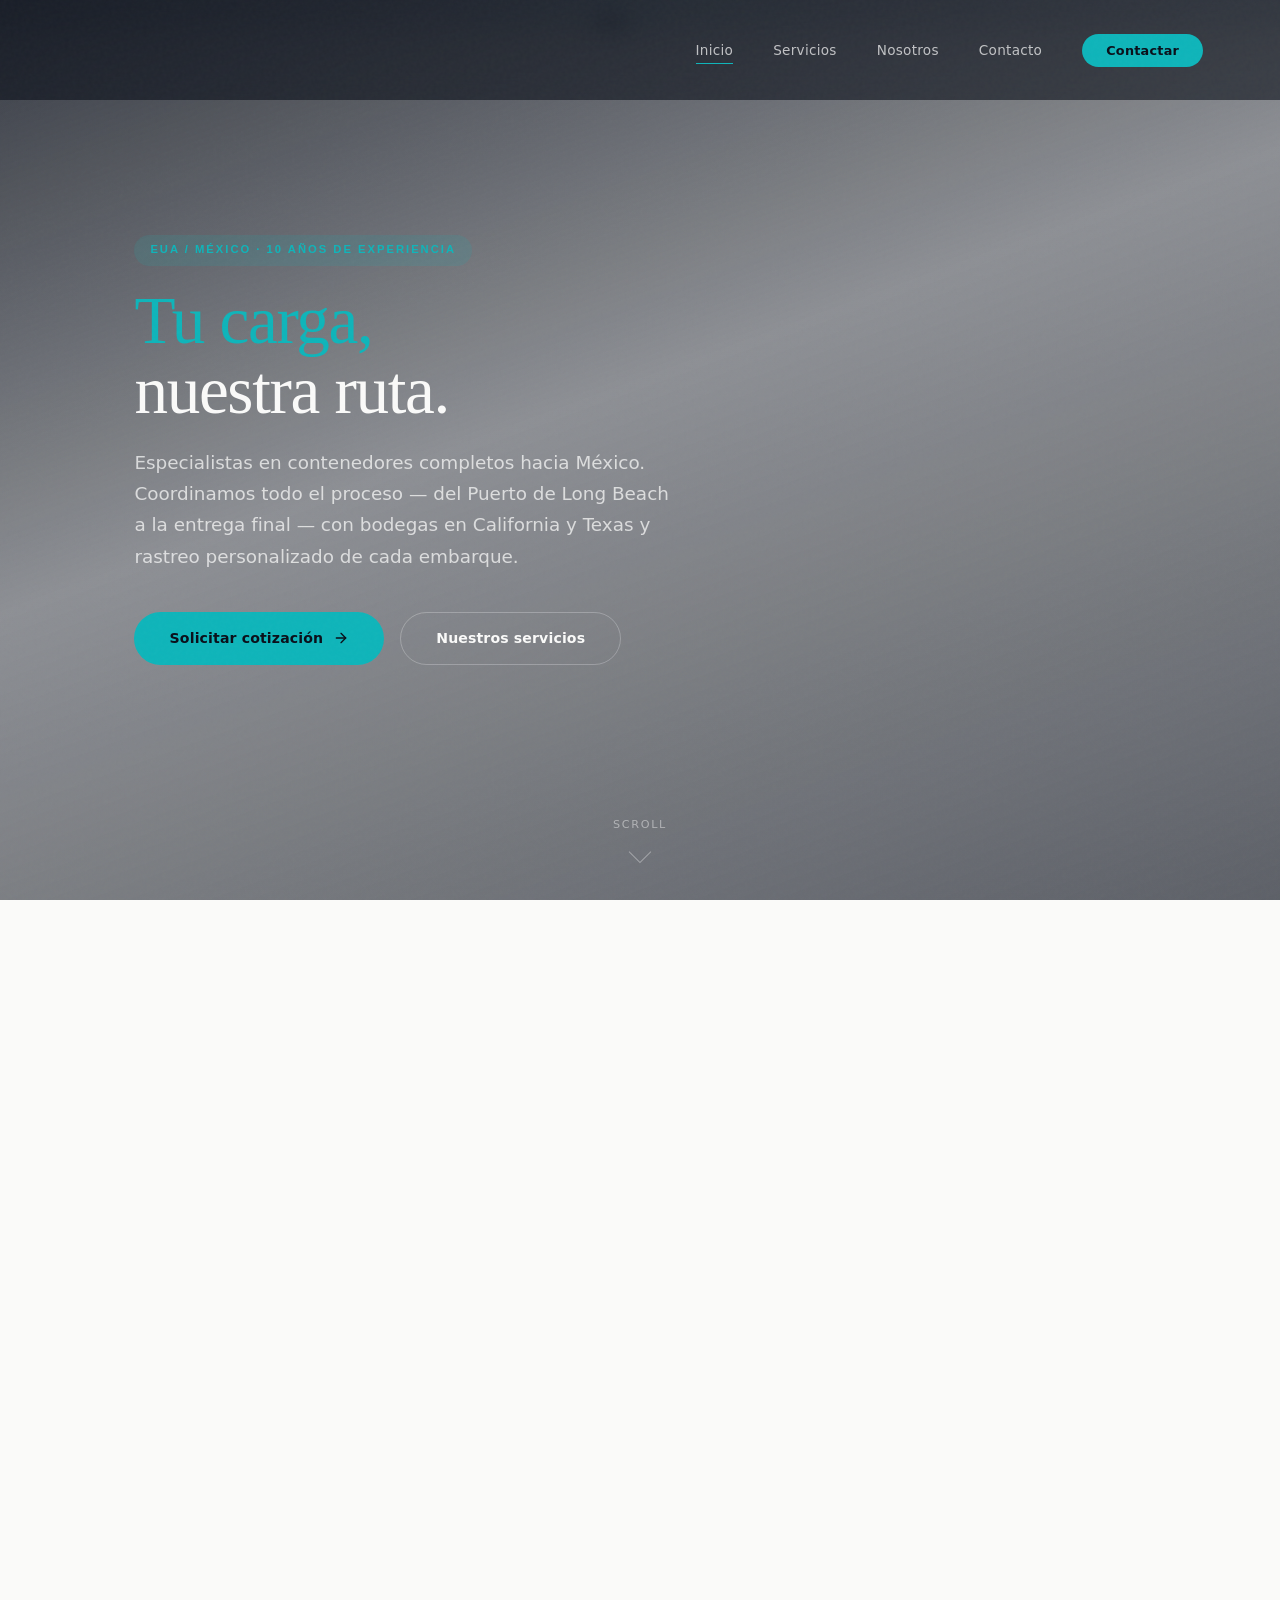
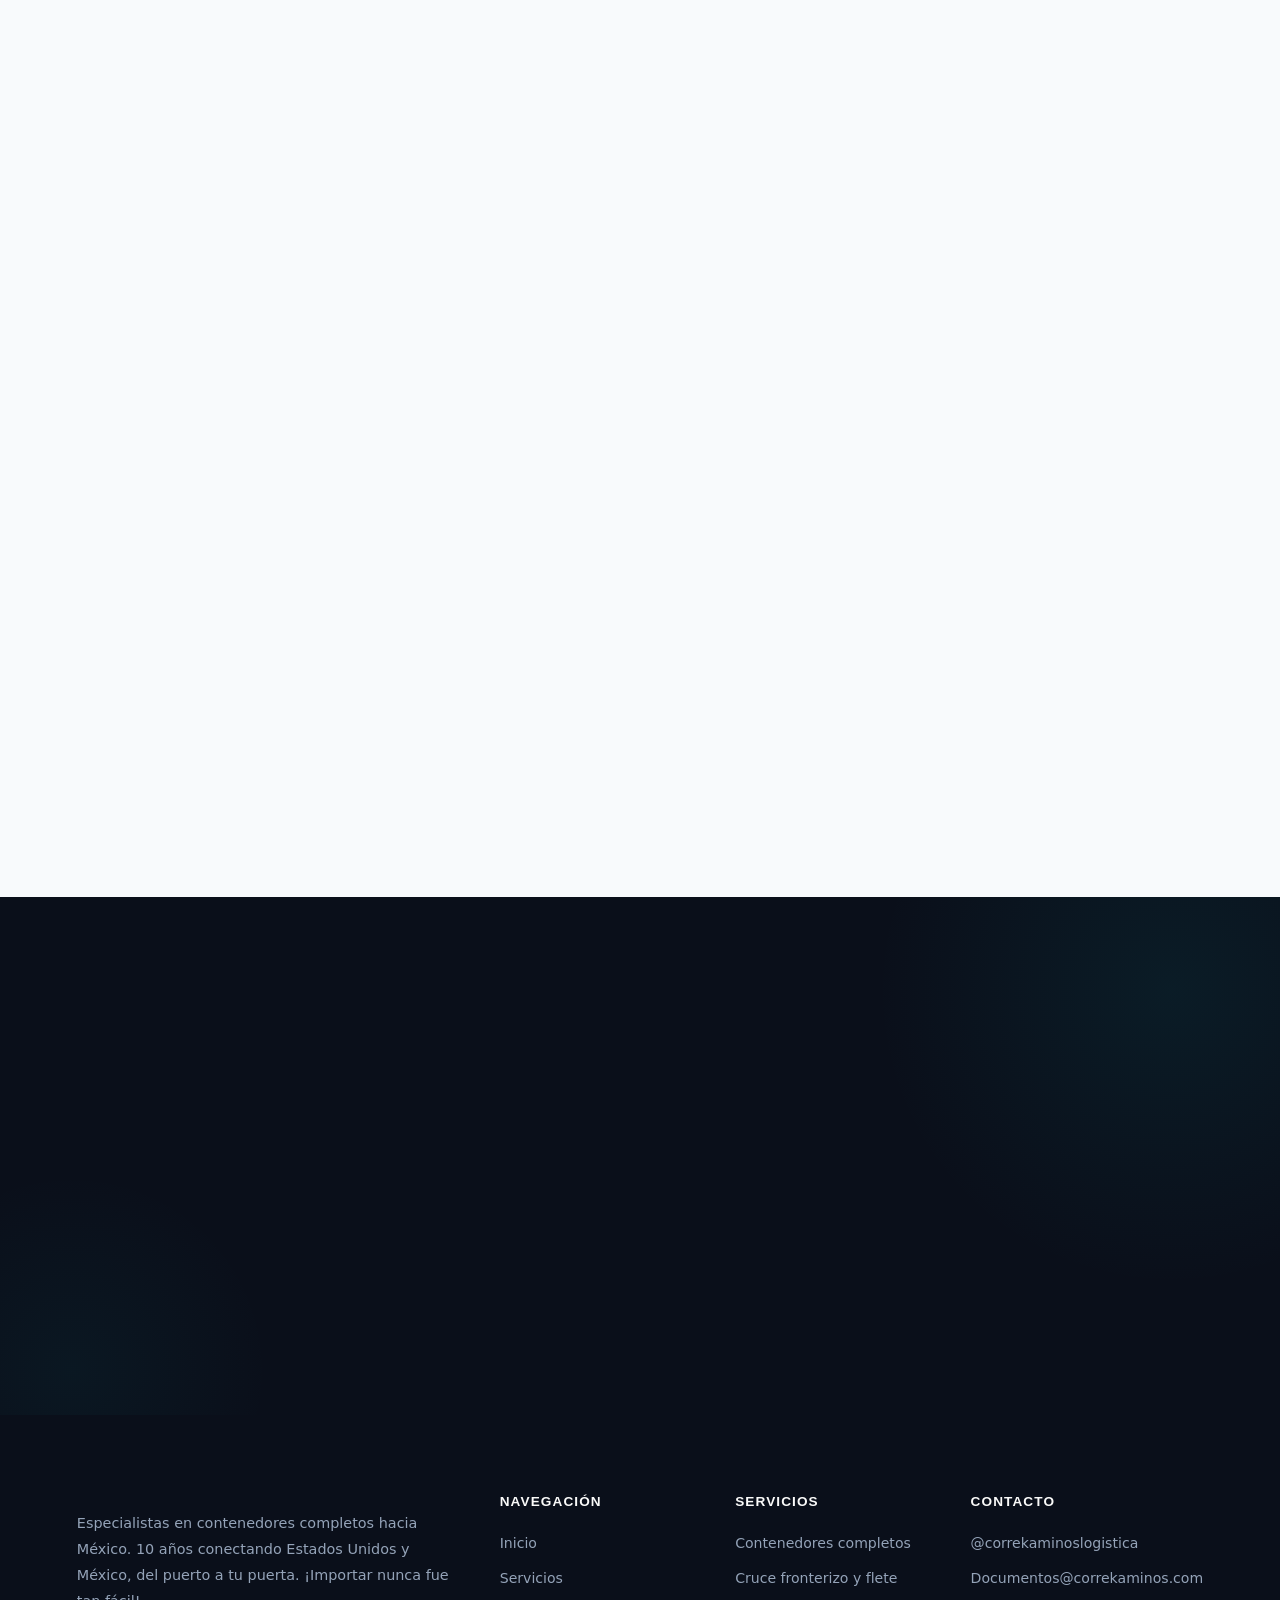
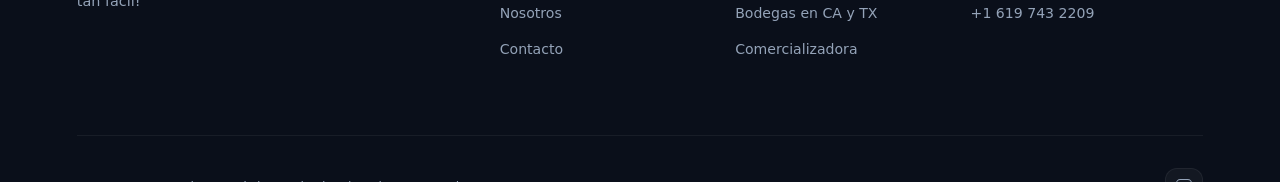
==== commit 75c3a2f7: "Logo sticker transparente, video hero2, fix scroll sticky y datos de contacto - Logo: recorte transp" ====
--- a/index.html
+++ b/index.html
@@ -19,7 +19,7 @@
     <div class="container">
       <a href="index.html" class="navbar-logo">
         <!-- PENDIENTE: Logo de Correkaminos -->
-        <img src="logo.png" alt="Correkaminos Logistica">
+        <img src="logo-sticker.png" alt="Correkaminos Logistica">
       </a>
       <ul class="nav-links" id="navLinks">
         <li><a href="index.html" class="active">Inicio</a></li>
@@ -40,7 +40,7 @@
       <div class="hero-video-wrap">
         <!-- PENDIENTE: Video y assets de Correkaminos -->
         <video id="heroVideo" muted playsinline preload="metadata" poster="assets/inicial.png">
-          <source src="assets/hero.mp4" type="video/mp4">
+          <source src="hero2.mp4" type="video/mp4">
         </video>
         <img src="assets/final.png" alt="Correkaminos Logistica" class="hero-fallback" id="heroFallback">
       </div>
@@ -246,7 +246,6 @@
     <div class="container">
       <div class="footer-grid">
         <div class="footer-brand">
-          <img src="logo.png" alt="CorreKaminos Logística">
           <p>Especialistas en contenedores completos hacia México. 10 años conectando Estados Unidos y México, del puerto a tu puerta. ¡Importar nunca fue tan fácil!</p>
         </div>
         <div>
@@ -271,8 +270,7 @@
           <h4>Contacto</h4>
           <ul>
             <li><a href="https://www.instagram.com/correkaminoslogistica/" target="_blank">@correkaminoslogistica</a></li>
-            <li><a href="mailto:Max@correkaminos.com">Max@correkaminos.com</a></li>
-            <li><a href="tel:+528787036866">+52 878 703 6866</a></li>
+            <li><a href="mailto:Documentos@correkaminos.com">Documentos@correkaminos.com</a></li>
             <li><a href="tel:+16197432209">+1 619 743 2209</a></li>
           </ul>
         </div>
--- a/styles.css
+++ b/styles.css
@@ -54,7 +54,7 @@
   color: var(--slate-700);
   background: var(--warm-white);
   line-height: 1.6;
-  overflow-x: hidden;
+  overflow-x: clip; /* clip (no hidden): hidden coerce overflow-y a auto y rompe el position:sticky del hero */
 }
 
 img { max-width: 100%; height: auto; display: block; }
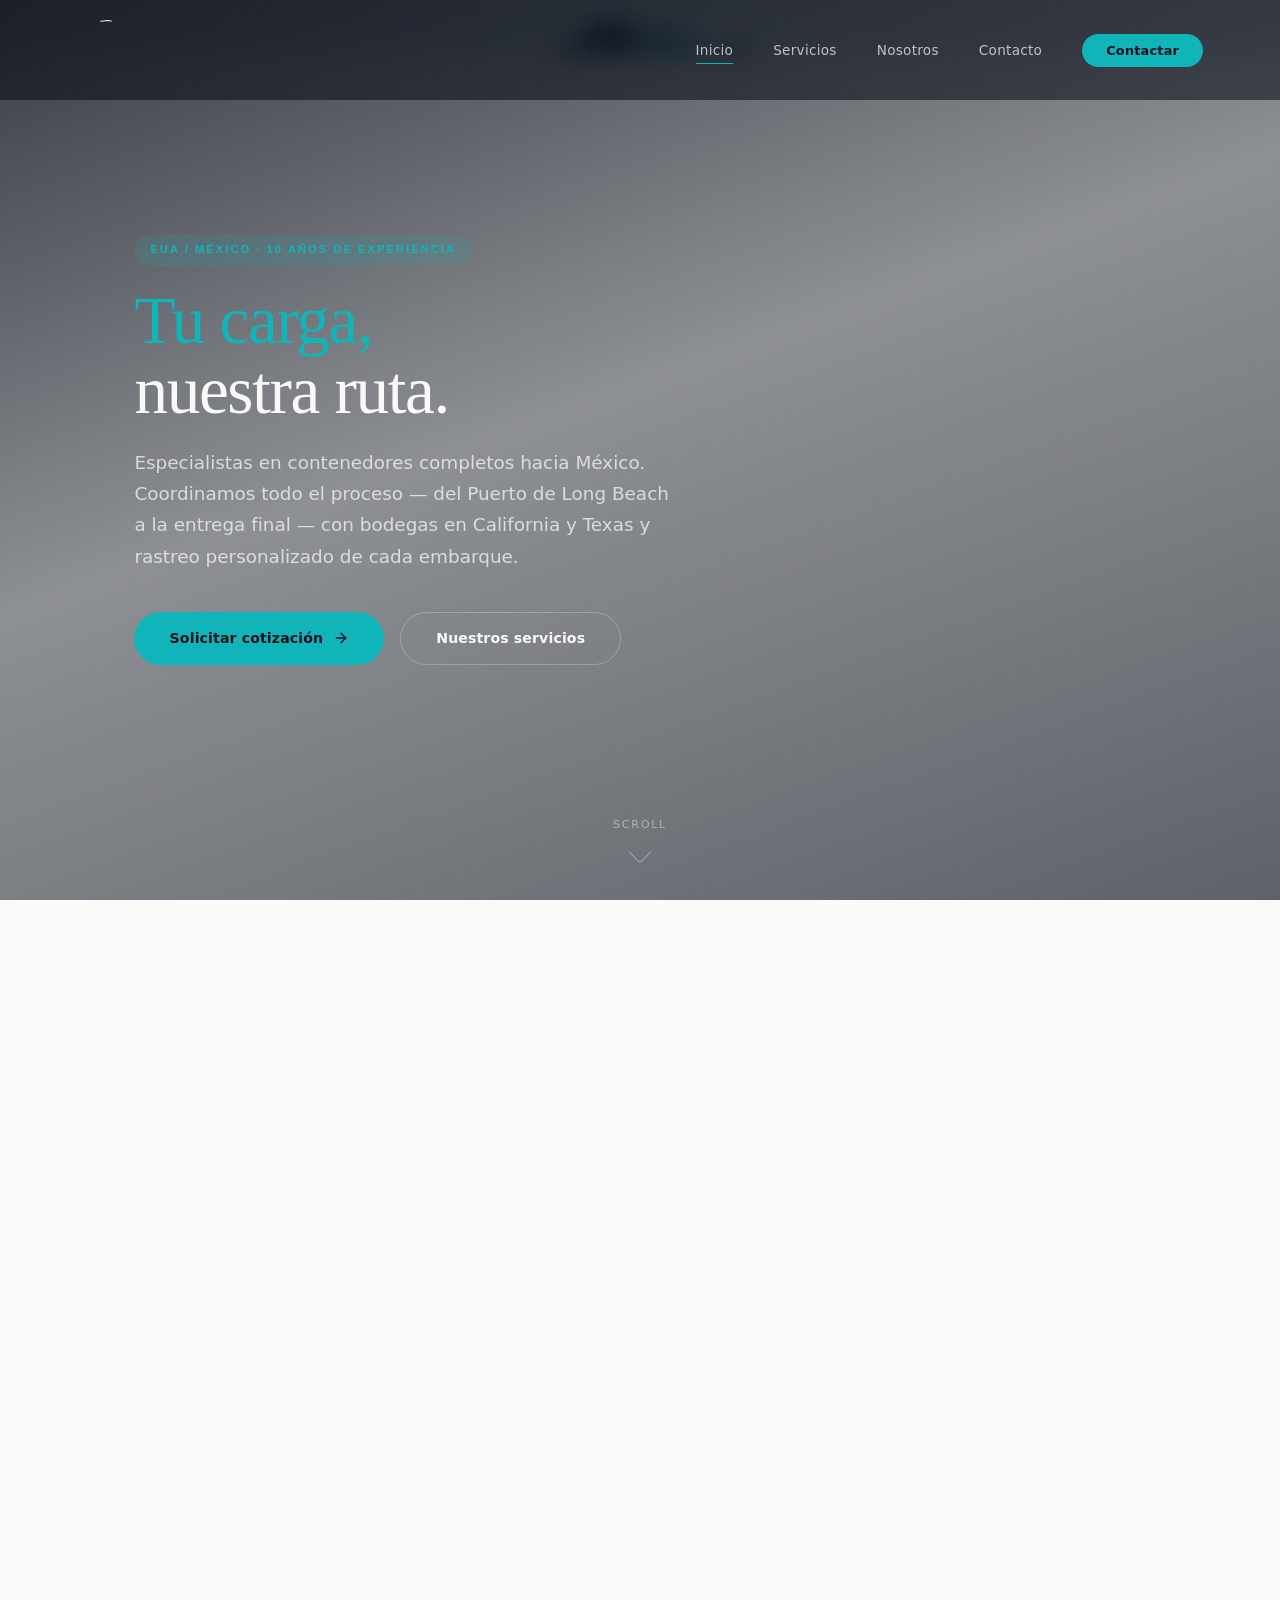
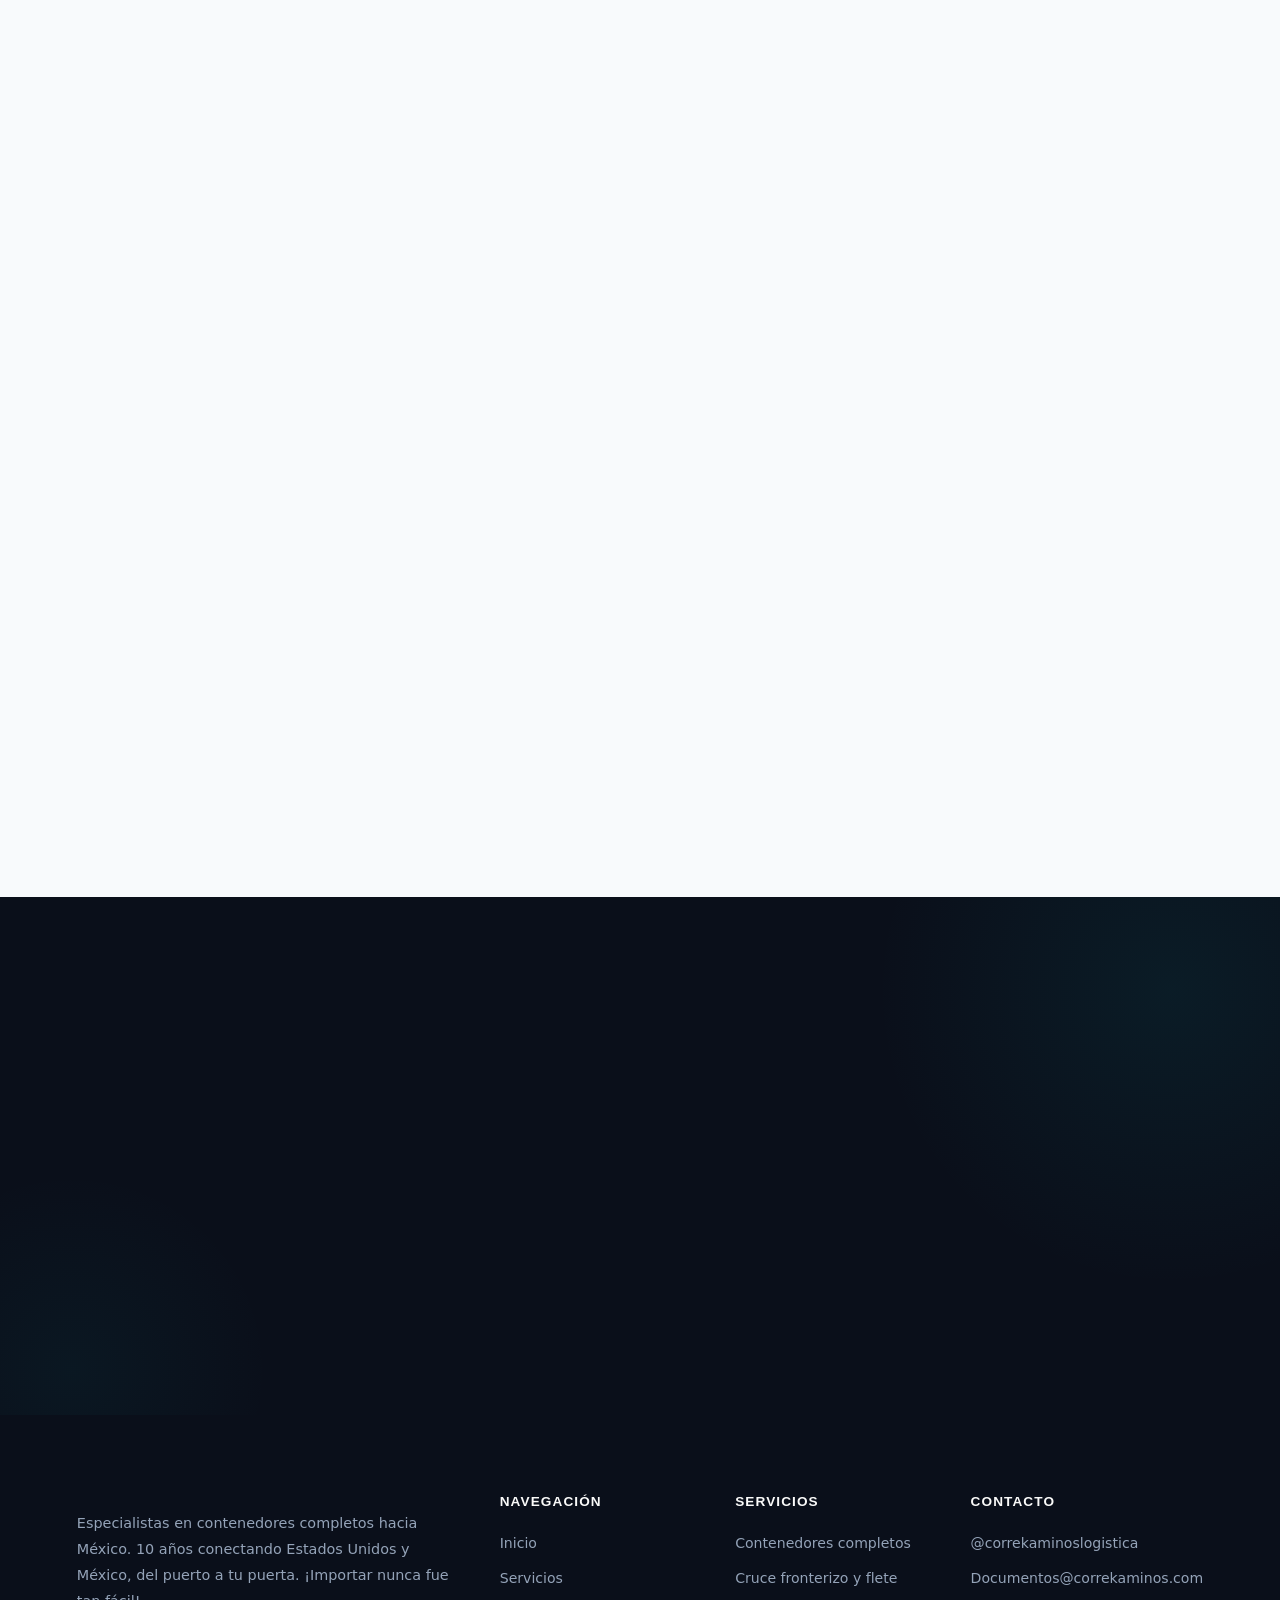
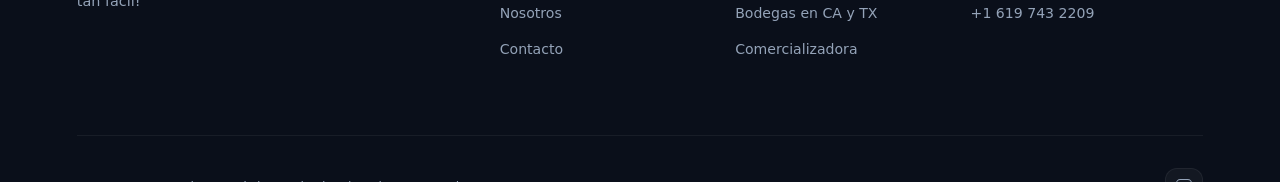
==== commit 4f65629e: "Cache-busting con ?v=2 en CSS, logo, video y posters Evita que el caché de 7 dias (max-age=604800) s" ====
--- a/index.html
+++ b/index.html
@@ -10,7 +10,7 @@
   <meta property="og:description" content="Especialistas en contenedores completos hacia México. Del Puerto de Long Beach a tu puerta. ¡Importar nunca fue tan fácil!">
   <meta property="og:type" content="website">
   <meta property="og:locale" content="es_MX">
-  <link rel="stylesheet" href="styles.css">
+  <link rel="stylesheet" href="styles.css?v=2">
 </head>
 <body>
 
@@ -19,7 +19,7 @@
     <div class="container">
       <a href="index.html" class="navbar-logo">
         <!-- PENDIENTE: Logo de Correkaminos -->
-        <img src="logo-sticker.png" alt="Correkaminos Logistica">
+        <img src="logo-sticker.png?v=2" alt="Correkaminos Logistica">
       </a>
       <ul class="nav-links" id="navLinks">
         <li><a href="index.html" class="active">Inicio</a></li>
@@ -39,10 +39,10 @@
     <div class="hero-sticky">
       <div class="hero-video-wrap">
         <!-- PENDIENTE: Video y assets de Correkaminos -->
-        <video id="heroVideo" muted playsinline preload="metadata" poster="assets/inicial.png">
-          <source src="hero2.mp4" type="video/mp4">
+        <video id="heroVideo" muted playsinline preload="metadata" poster="assets/inicial.png?v=2">
+          <source src="hero2.mp4?v=2" type="video/mp4">
         </video>
-        <img src="assets/final.png" alt="Correkaminos Logistica" class="hero-fallback" id="heroFallback">
+        <img src="assets/final.png?v=2" alt="Correkaminos Logistica" class="hero-fallback" id="heroFallback">
       </div>
       <div class="hero-overlay"></div>
       <div class="hero-content">
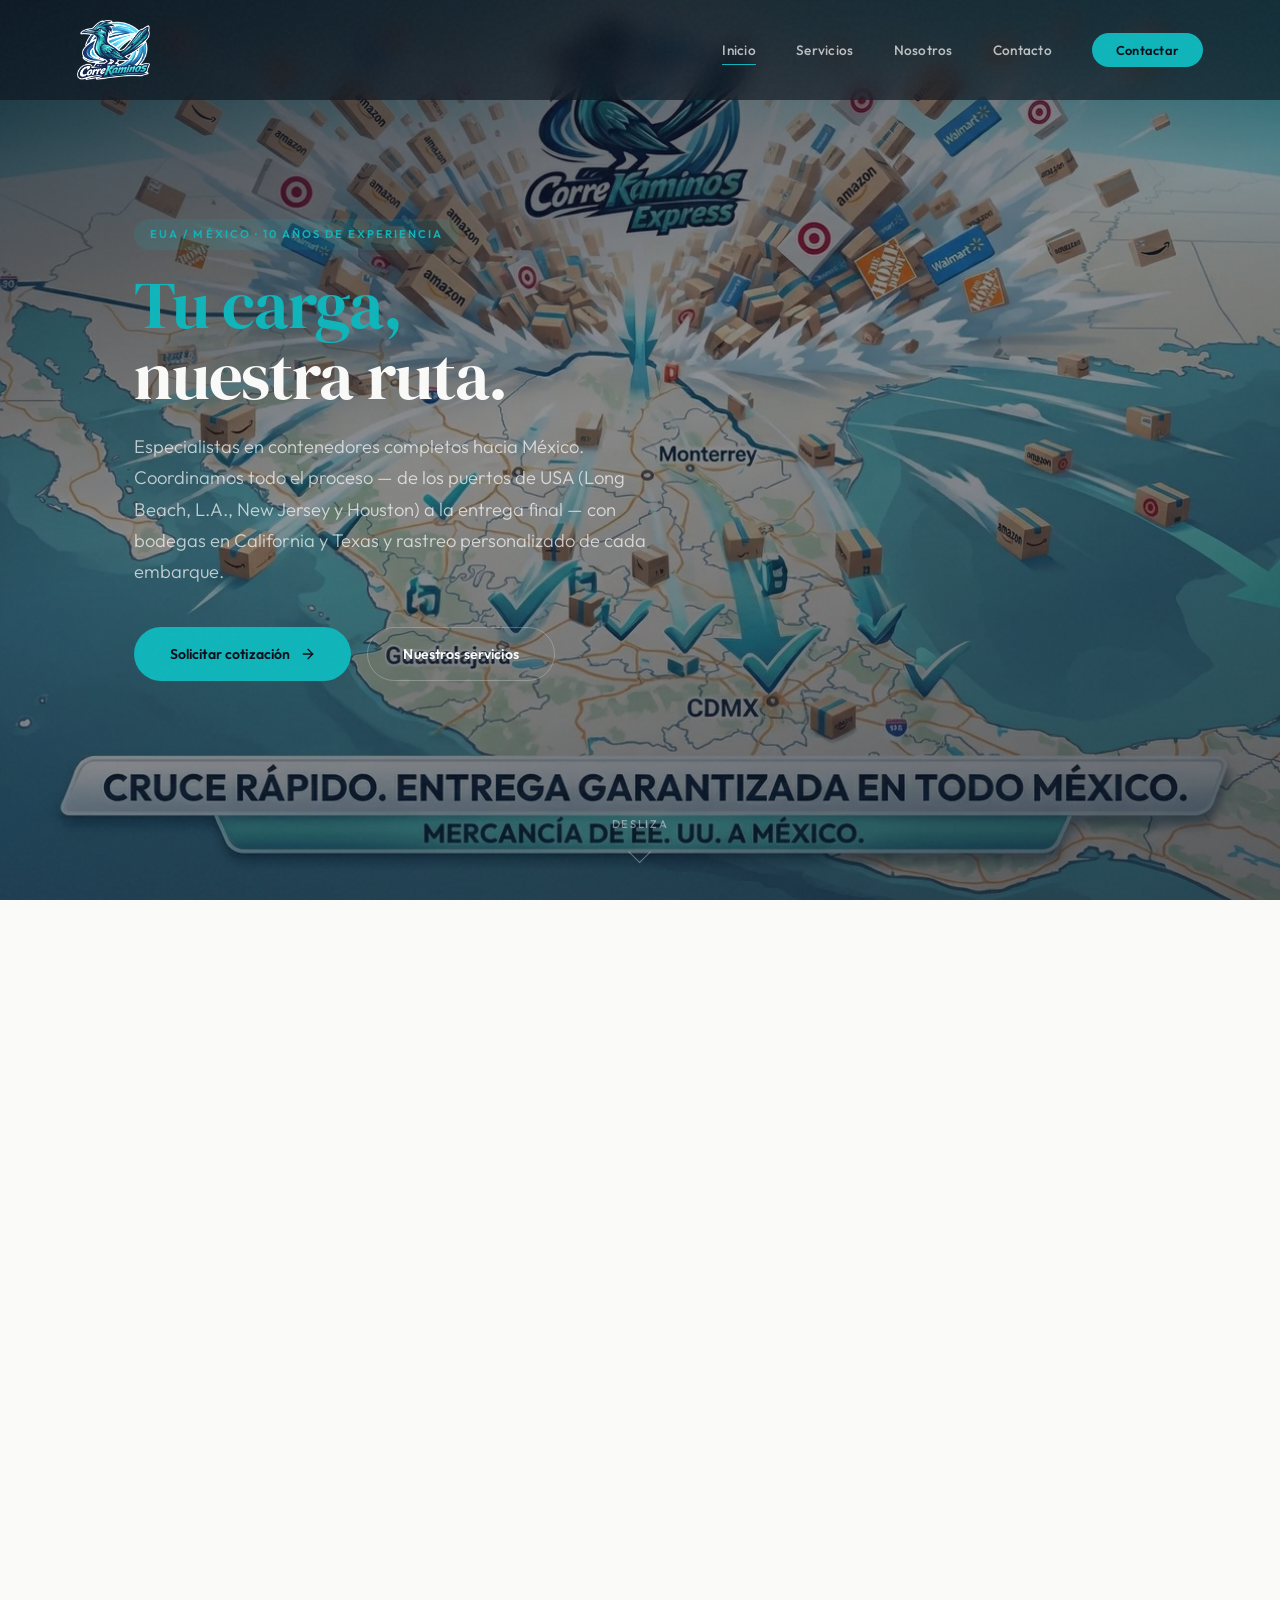
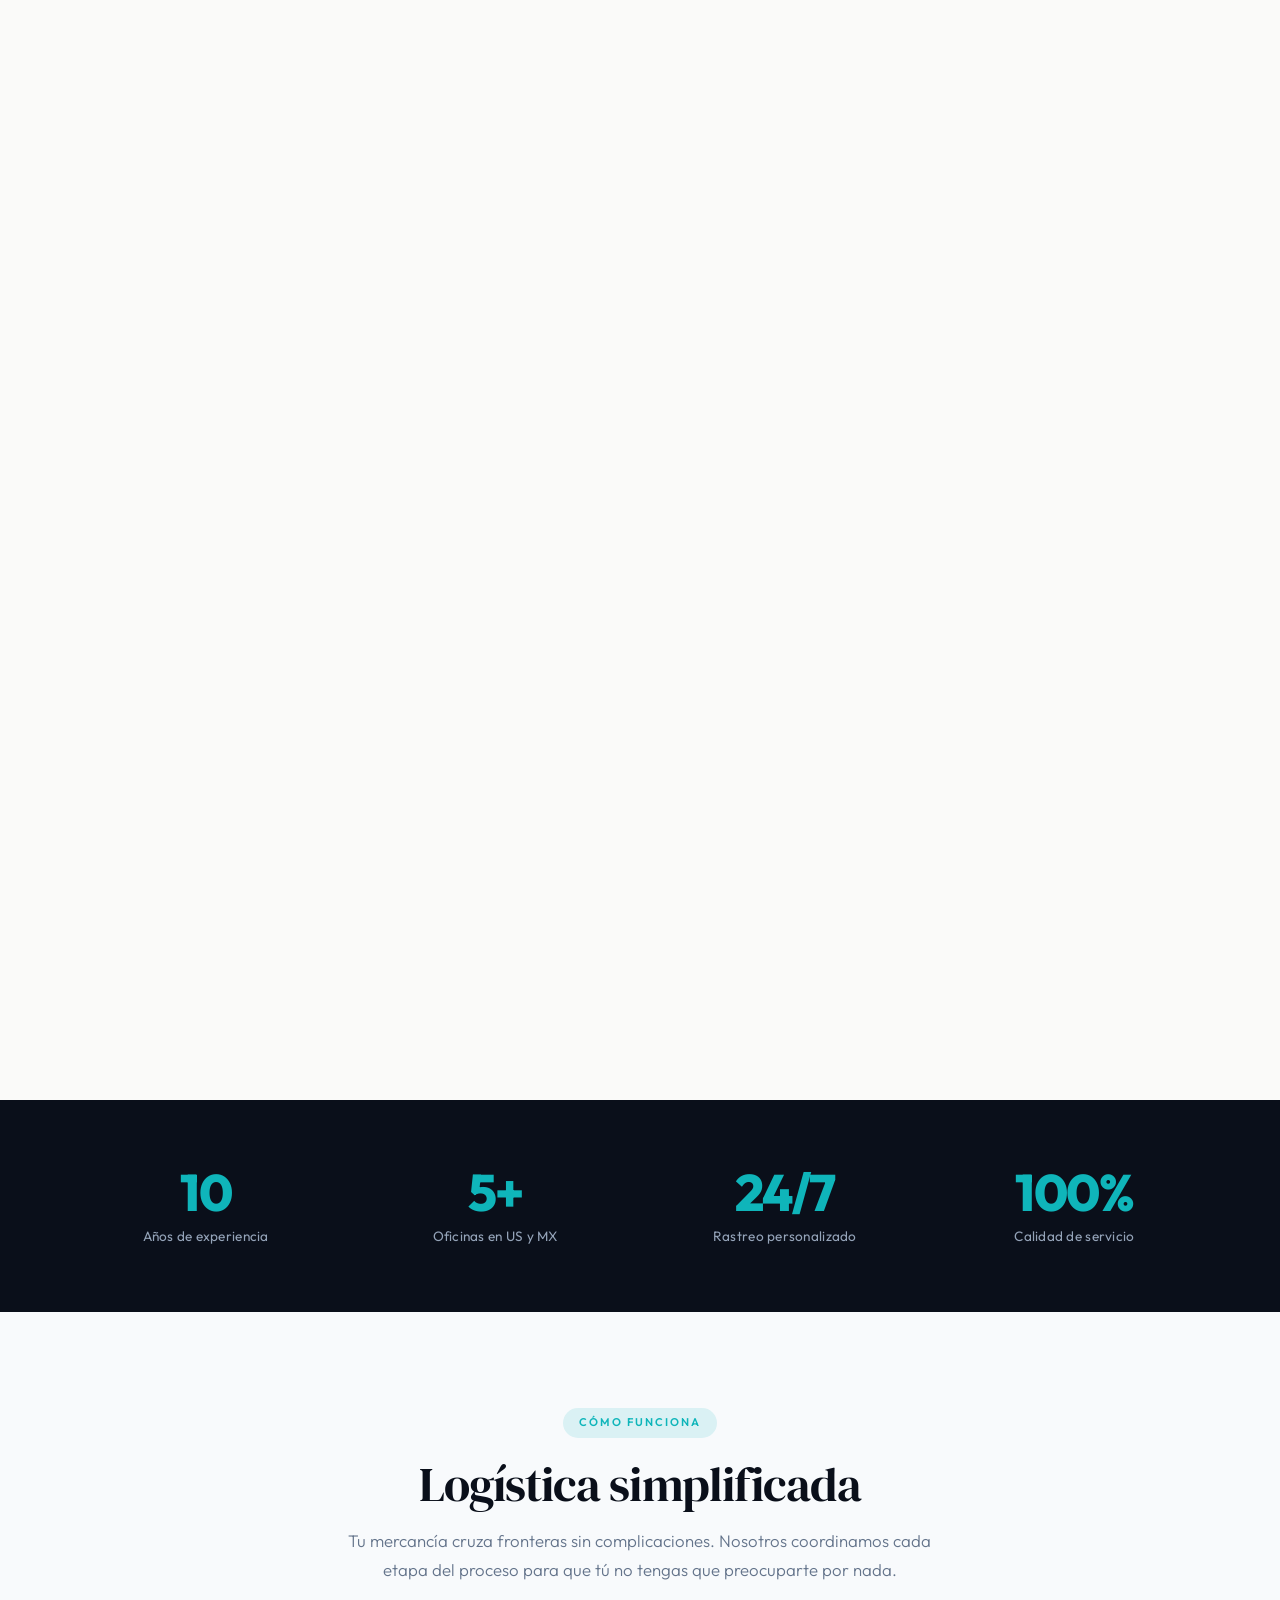
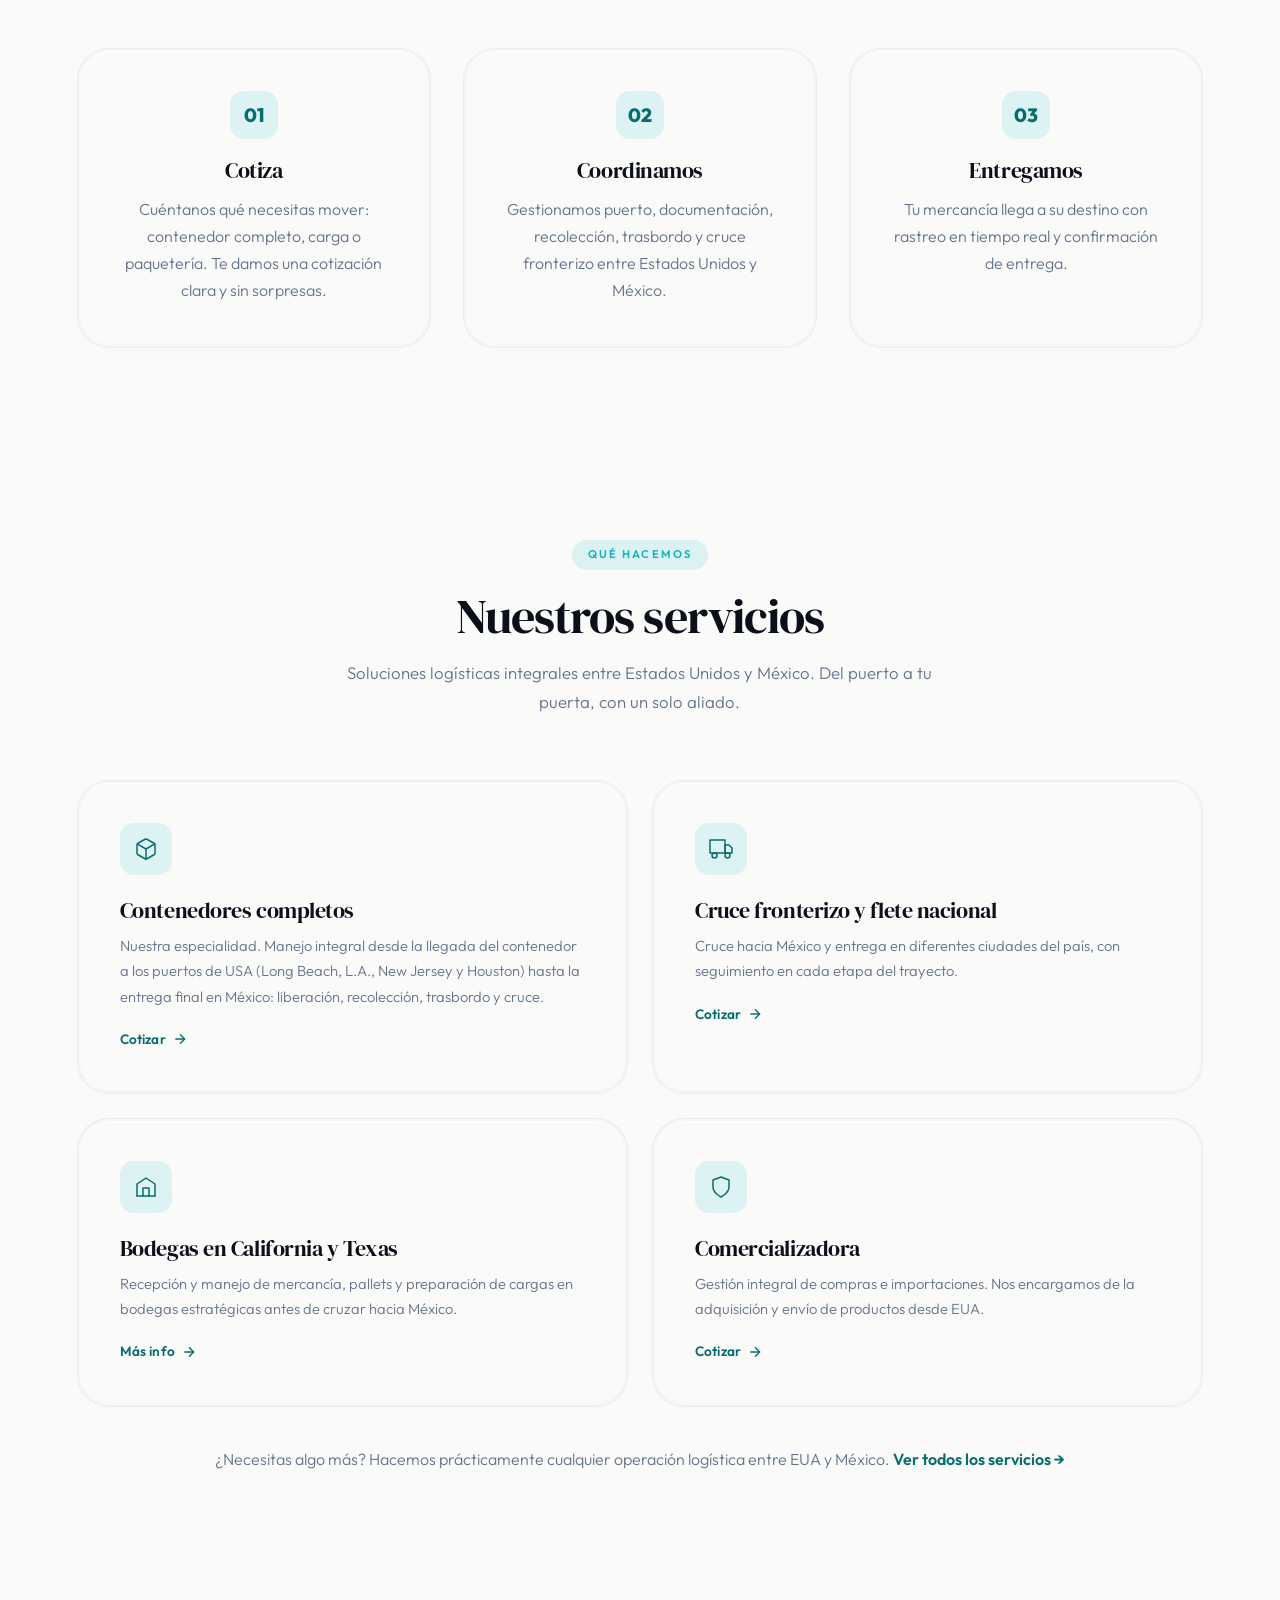
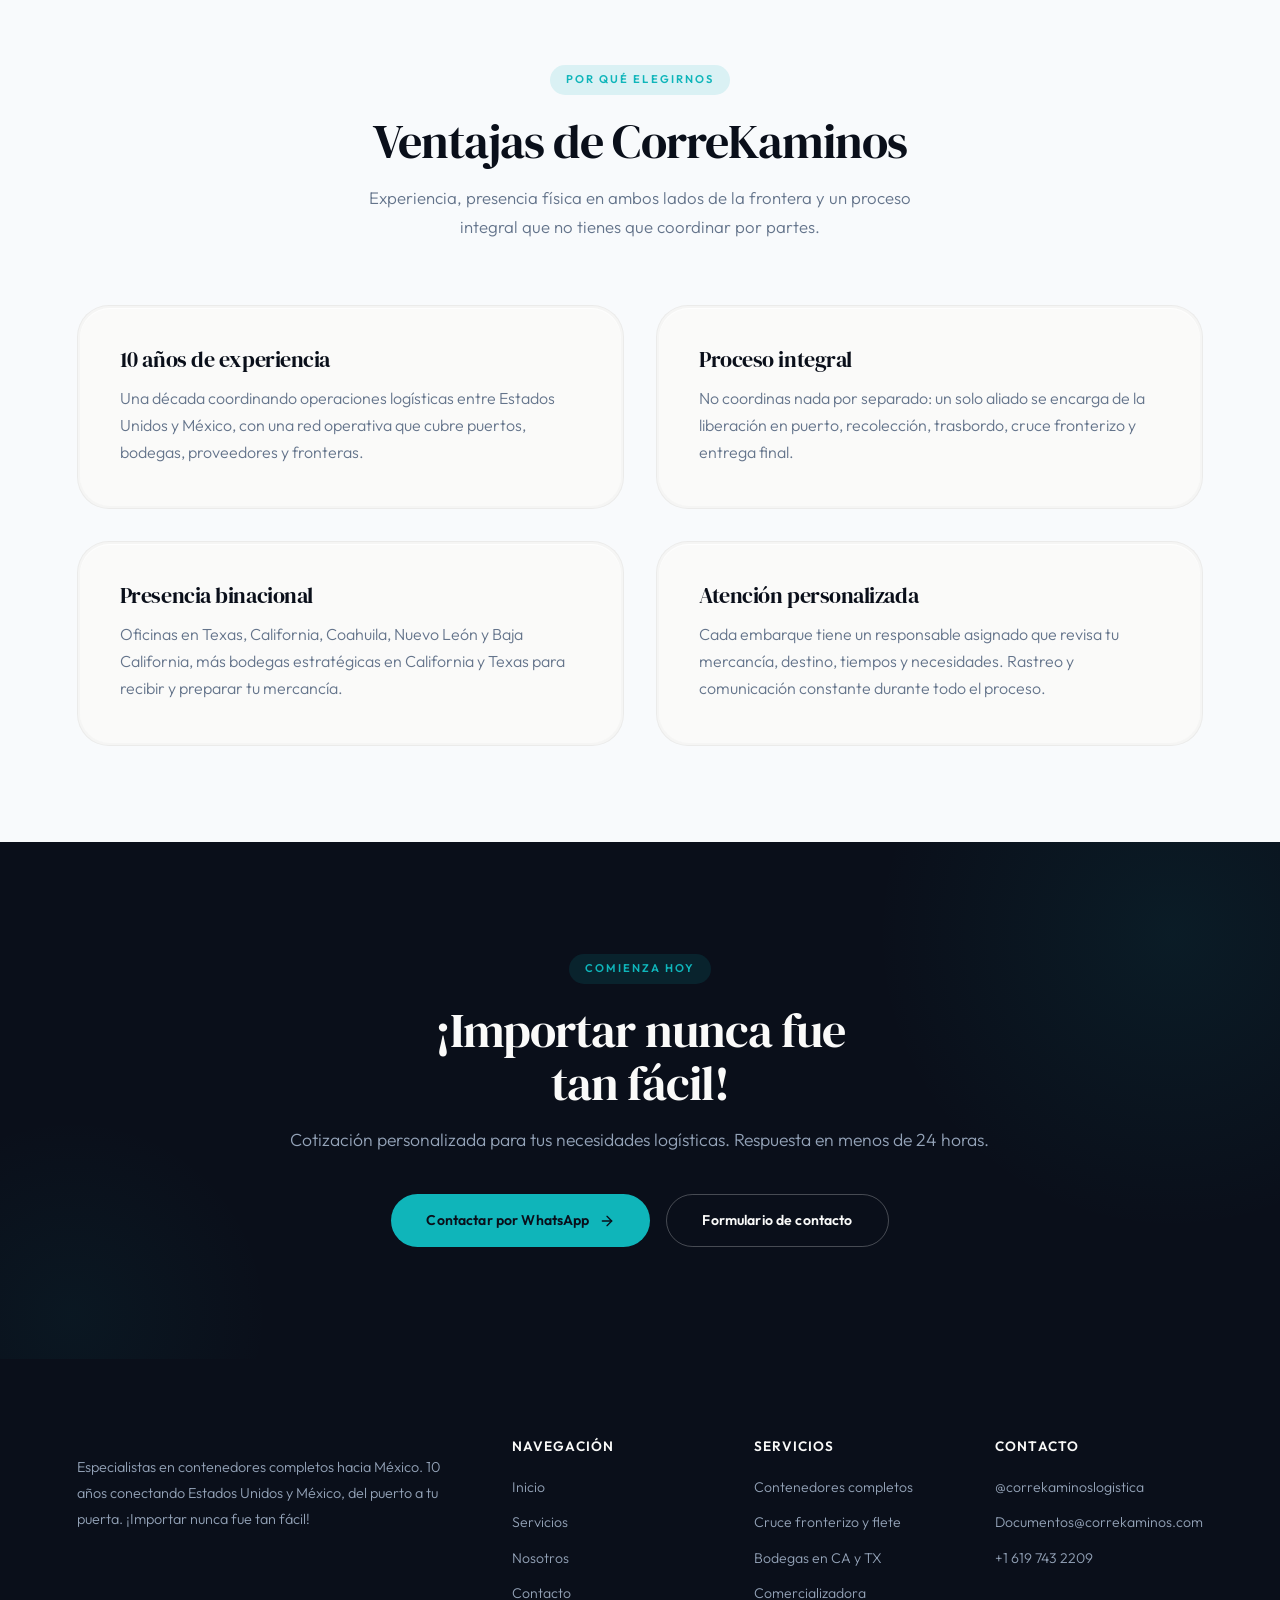
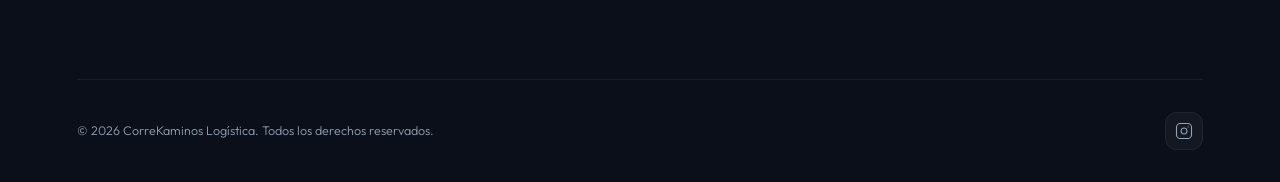
==== commit c5f8fdf3: "Actualiza contacto y puertos; optimiza recursos y navegación" ====
--- a/index.html
+++ b/index.html
@@ -4,51 +4,55 @@
   <meta charset="UTF-8">
   <meta name="viewport" content="width=device-width, initial-scale=1.0">
   <title>CorreKaminos Logística — USA to Mexico Logistics</title>
-  <meta name="description" content="Especialistas en contenedores completos hacia México. 10 años de experiencia: coordinación desde el Puerto de Long Beach, bodegas en California y Texas, cruce fronterizo y entrega final con rastreo personalizado.">
+  <meta name="description" content="Especialistas en contenedores completos hacia México. 10 años de experiencia: coordinación desde los puertos de USA (Long Beach, L.A., New Jersey y Houston), bodegas en California y Texas, cruce fronterizo y entrega final con rastreo personalizado.">
   <meta name="theme-color" content="#0a0f1a">
   <meta property="og:title" content="CorreKaminos Logística — USA to Mexico Logistics">
-  <meta property="og:description" content="Especialistas en contenedores completos hacia México. Del Puerto de Long Beach a tu puerta. ¡Importar nunca fue tan fácil!">
+  <meta property="og:description" content="Especialistas en contenedores completos hacia México. De los puertos de USA a tu puerta. ¡Importar nunca fue tan fácil!">
   <meta property="og:type" content="website">
   <meta property="og:locale" content="es_MX">
-  <link rel="stylesheet" href="styles.css?v=2">
+  <link rel="icon" href="assets/favicon.png" type="image/png">
+  <link rel="preconnect" href="https://fonts.googleapis.com">
+  <link rel="preconnect" href="https://fonts.gstatic.com" crossorigin>
+  <link rel="stylesheet" href="styles.css?v=3">
 </head>
 <body>
+  <a class="skip-link" href="#contenido">Saltar al contenido</a>
 
   <!-- ═══ NAVBAR ═══ -->
   <nav class="navbar" id="navbar">
     <div class="container">
       <a href="index.html" class="navbar-logo">
-        <!-- PENDIENTE: Logo de Correkaminos -->
-        <img src="logo-sticker.png?v=2" alt="Correkaminos Logistica">
+        <img src="assets/logo.webp" alt="CorreKaminos Logística" width="240" height="198">
       </a>
       <ul class="nav-links" id="navLinks">
-        <li><a href="index.html" class="active">Inicio</a></li>
+        <li><a href="index.html" class="active" aria-current="page">Inicio</a></li>
         <li><a href="servicios.html">Servicios</a></li>
         <li><a href="nosotros.html">Nosotros</a></li>
         <li><a href="contacto.html">Contacto</a></li>
-        <li><a href="https://www.instagram.com/correkaminoslogistica/" target="_blank" class="nav-cta">Contactar</a></li>
+        <li><a href="https://wa.me/16197432209" target="_blank" rel="noopener noreferrer" class="nav-cta">Contactar</a></li>
       </ul>
-      <button class="hamburger" id="hamburger" aria-label="Abrir menu">
+      <button class="hamburger" id="hamburger" aria-label="Abrir menú" aria-controls="navLinks" aria-expanded="false">
         <span></span><span></span><span></span>
       </button>
     </div>
   </nav>
+
+  <main id="contenido">
 
   <!-- ═══ HERO — Scroll-Driven Video ═══ -->
   <section class="hero" id="hero">
     <div class="hero-sticky">
       <div class="hero-video-wrap">
-        <!-- PENDIENTE: Video y assets de Correkaminos -->
-        <video id="heroVideo" muted playsinline preload="metadata" poster="assets/inicial.png?v=2">
-          <source src="hero2.mp4?v=2" type="video/mp4">
+        <video id="heroVideo" muted playsinline preload="metadata" poster="assets/inicial.webp">
+          <source src="assets/hero-optimized.mp4" type="video/mp4">
         </video>
-        <img src="assets/final.png?v=2" alt="Correkaminos Logistica" class="hero-fallback" id="heroFallback">
+        <img src="assets/final.webp" alt="CorreKaminos Logística" width="240" height="198" class="hero-fallback" id="heroFallback">
       </div>
       <div class="hero-overlay"></div>
       <div class="hero-content">
         <span class="section-label">EUA / México · 10 años de experiencia</span>
         <h1><span>Tu carga,</span><br>nuestra ruta.</h1>
-        <p>Especialistas en contenedores completos hacia México. Coordinamos todo el proceso — del Puerto de Long Beach a la entrega final — con bodegas en California y Texas y rastreo personalizado de cada embarque.</p>
+        <p>Especialistas en contenedores completos hacia México. Coordinamos todo el proceso — de los puertos de USA (Long Beach, L.A., New Jersey y Houston) a la entrega final — con bodegas en California y Texas y rastreo personalizado de cada embarque.</p>
         <div style="display:flex;gap:1rem;flex-wrap:wrap">
           <a href="contacto.html" class="btn btn-primary">
             Solicitar cotización
@@ -58,7 +62,7 @@
         </div>
       </div>
       <div class="hero-scroll-hint">
-        <span>Scroll</span>
+        <span>Desliza</span>
         <div class="arrow"></div>
       </div>
     </div>
@@ -137,7 +141,7 @@
               <svg viewBox="0 0 24 24"><path d="M21 16V8a2 2 0 0 0-1-1.73l-7-4a2 2 0 0 0-2 0l-7 4A2 2 0 0 0 3 8v8a2 2 0 0 0 1 1.73l7 4a2 2 0 0 0 2 0l7-4A2 2 0 0 0 21 16z"/><polyline points="3.27 6.96 12 12.01 20.73 6.96"/><line x1="12" y1="22.08" x2="12" y2="12"/></svg>
             </div>
             <h3>Contenedores completos</h3>
-            <p>Nuestra especialidad. Manejo integral desde la llegada del contenedor al Puerto de Long Beach hasta la entrega final en México: liberación, recolección, trasbordo y cruce.</p>
+            <p>Nuestra especialidad. Manejo integral desde la llegada del contenedor a los puertos de USA (Long Beach, L.A., New Jersey y Houston) hasta la entrega final en México: liberación, recolección, trasbordo y cruce.</p>
             <a href="contacto.html" class="card-link">
               Cotizar
               <svg viewBox="0 0 24 24" fill="none" stroke="currentColor" stroke-width="2"><path d="M5 12h14"/><path d="m12 5 7 7-7 7"/></svg>
@@ -232,8 +236,8 @@
       <h2>¡Importar nunca fue<br>tan fácil!</h2>
       <p>Cotización personalizada para tus necesidades logísticas. Respuesta en menos de 24 horas.</p>
       <div class="cta-buttons">
-        <a href="https://www.instagram.com/correkaminoslogistica/" target="_blank" class="btn btn-primary">
-          Contactar por Instagram
+        <a href="https://wa.me/16197432209" target="_blank" rel="noopener noreferrer" class="btn btn-primary">
+          Contactar por WhatsApp
           <svg width="16" height="16" viewBox="0 0 24 24" fill="none" stroke="currentColor" stroke-width="2" stroke-linecap="round" stroke-linejoin="round"><path d="M5 12h14"/><path d="m12 5 7 7-7 7"/></svg>
         </a>
         <a href="contacto.html" class="btn btn-outline">Formulario de contacto</a>
@@ -242,6 +246,8 @@
   </section>
 
   <!-- ═══ FOOTER ═══ -->
+  </main>
+
   <footer class="footer">
     <div class="container">
       <div class="footer-grid">
@@ -269,7 +275,7 @@
         <div>
           <h4>Contacto</h4>
           <ul>
-            <li><a href="https://www.instagram.com/correkaminoslogistica/" target="_blank">@correkaminoslogistica</a></li>
+            <li><a href="https://www.instagram.com/correkaminoslogistica/" target="_blank" rel="noopener noreferrer">@correkaminoslogistica</a></li>
             <li><a href="mailto:Documentos@correkaminos.com">Documentos@correkaminos.com</a></li>
             <li><a href="tel:+16197432209">+1 619 743 2209</a></li>
           </ul>
@@ -278,7 +284,7 @@
       <div class="footer-bottom">
         <span>&copy; 2026 CorreKaminos Logística. Todos los derechos reservados.</span>
         <div class="footer-social">
-          <a href="https://www.instagram.com/correkaminoslogistica/" target="_blank" aria-label="Instagram">
+          <a href="https://www.instagram.com/correkaminoslogistica/" target="_blank" rel="noopener noreferrer" aria-label="Instagram">
             <svg width="18" height="18" viewBox="0 0 24 24" fill="none" stroke="currentColor" stroke-width="1.5" stroke-linecap="round" stroke-linejoin="round"><rect x="2" y="2" width="20" height="20" rx="5" ry="5"/><path d="M16 11.37A4 4 0 1 1 12.63 8 4 4 0 0 1 16 11.37z"/><line x1="17.5" y1="6.5" x2="17.51" y2="6.5"/></svg>
           </a>
         </div>
@@ -287,149 +293,7 @@
   </footer>
 
   <!-- ═══ SCRIPTS ═══ -->
-  <script>
-    // ── Navbar scroll effect
-    const navbar = document.getElementById('navbar');
-    window.addEventListener('scroll', () => {
-      navbar.classList.toggle('scrolled', window.scrollY > 60);
-    });
-
-    // ── Mobile menu
-    const hamburger = document.getElementById('hamburger');
-    const navLinks = document.getElementById('navLinks');
-    hamburger.addEventListener('click', () => {
-      navLinks.classList.toggle('open');
-    });
-    navLinks.querySelectorAll('a').forEach(a => {
-      a.addEventListener('click', () => navLinks.classList.remove('open'));
-    });
-
-    // ── Scroll reveal
-    const revealElements = document.querySelectorAll('.reveal');
-    const revealObserver = new IntersectionObserver((entries) => {
-      entries.forEach(entry => {
-        if (entry.isIntersecting) {
-          entry.target.classList.add('active');
-        }
-      });
-    }, { threshold: 0.15 });
-    revealElements.forEach(el => revealObserver.observe(el));
-
-    // ── Hero: scrub por scroll en PC / video en loop en movil
-    (function initScrollVideo() {
-      const video = document.getElementById('heroVideo');
-      const hero = document.getElementById('hero');
-      const fallback = document.getElementById('heroFallback');
-
-      if (!video || !hero) return;
-
-      function showFallback() {
-        video.style.display = 'none';
-        if (fallback) fallback.style.display = 'block';
-      }
-      video.addEventListener('error', showFallback);
-      const sourceEl = video.querySelector('source');
-      if (sourceEl) sourceEl.addEventListener('error', showFallback);
-
-      // Movil / tablet vertical (misma media query que el CSS del hero):
-      // pagina adaptada al dispositivo, el video completo se reproduce
-      // en loop como banda 16:9 — sin scrub ligado al scroll.
-      const mobileLayout = window.matchMedia('(max-width: 768px), (orientation: portrait) and (max-width: 1024px)');
-      if (mobileLayout.matches) {
-        video.preload = 'auto';
-        video.loop = true;
-        video.muted = true;
-        const tryPlay = () => {
-          if (video.paused) video.play().catch(() => {});
-        };
-        video.addEventListener('loadeddata', tryPlay);
-        video.addEventListener('canplay', tryPlay);
-        // reintento tras la primera interaccion (politicas de autoplay)
-        window.addEventListener('touchstart', tryPlay, { once: true, passive: true });
-        window.addEventListener('scroll', tryPlay, { once: true, passive: true });
-        if (video.readyState >= 2) tryPlay(); else video.load();
-        tryPlay();
-        mobileLayout.addEventListener('change', () => location.reload());
-        return;
-      }
-      mobileLayout.addEventListener('change', () => location.reload());
-
-      let videoReady = false;
-      let rafId = null;
-      let isSeeking = false;
-      let pendingTime = null;
-
-      function forceLoad() {
-        const xhr = new XMLHttpRequest();
-        xhr.open('GET', video.querySelector('source').src || video.src, true);
-        xhr.responseType = 'blob';
-        xhr.onload = function() {
-          if (xhr.status === 200) {
-            const blob = xhr.response;
-            const blobURL = URL.createObjectURL(blob);
-            video.src = blobURL;
-            video.load();
-          }
-        };
-        xhr.send();
-      }
-
-      video.addEventListener('loadeddata', () => {
-        videoReady = true;
-        video.pause();
-        video.currentTime = 0;
-      });
-
-      video.addEventListener('seeked', () => {
-        isSeeking = false;
-        if (pendingTime !== null) {
-          const t = pendingTime;
-          pendingTime = null;
-          setVideoTime(t);
-        }
-      });
-
-      function setVideoTime(t) {
-        if (isSeeking) {
-          pendingTime = t;
-          return;
-        }
-        isSeeking = true;
-        video.currentTime = t;
-      }
-
-      function scrubVideo() {
-        if (!videoReady || !video.duration) return;
-
-        const rect = hero.getBoundingClientRect();
-        const scrollable = hero.offsetHeight - window.innerHeight;
-        const scrolled = -rect.top;
-        const progress = Math.max(0, Math.min(1, scrolled / scrollable));
-        const targetTime = progress * video.duration;
-
-        if (Math.abs(video.currentTime - targetTime) > 0.05) {
-          setVideoTime(targetTime);
-        }
-      }
-
-      window.addEventListener('scroll', () => {
-        if (rafId) cancelAnimationFrame(rafId);
-        rafId = requestAnimationFrame(scrubVideo);
-      }, { passive: true });
-
-      const scrollHint = document.querySelector('.hero-scroll-hint');
-      if (scrollHint) {
-        window.addEventListener('scroll', () => {
-          if (window.scrollY > 100) {
-            scrollHint.style.opacity = '0';
-            scrollHint.style.transition = 'opacity .5s';
-          }
-        }, { passive: true, once: true });
-      }
-
-      forceLoad();
-    })();
-  </script>
+  <script src="app.js?v=3" defer></script>
 
 </body>
 </html>
--- a/styles.css
+++ b/styles.css
@@ -61,6 +61,17 @@
 a { text-decoration: none; color: inherit; transition: var(--transition-fast); }
 ul { list-style: none; }
 
+:focus-visible { outline: 3px solid var(--teal-dark); outline-offset: 5px; }
+.skip-link { position: fixed; top: 1rem; left: 1rem; z-index: 2000; padding: .75rem 1rem; background: var(--warm-white); color: var(--slate-950); border-radius: 8px; transform: translateY(-160%); opacity: 0; pointer-events: none; }
+.skip-link:focus { transform: translateY(0); opacity: 1; pointer-events: auto; }
+main { scroll-margin-top: 100px; }
+.about-visual { position: relative; align-self: center; }
+.about-visual img { width: 100%; border-radius: var(--radius-xl); box-shadow: var(--shadow-elevation); }
+.about-visual figcaption { position: absolute; bottom: 1rem; right: 1rem; padding: .7rem 1.2rem; border-radius: var(--radius); background: var(--teal); color: var(--slate-950); font-weight: 600; box-shadow: var(--shadow-elevation); }
+.hero.hero-static { height: auto; }
+.hero-static .hero-sticky { position: relative; }
+.hero-static .hero-scroll-hint { display: none; }
+
 .container {
   width: min(1280px, 88%);
   margin-inline: auto;
@@ -174,7 +185,13 @@
   cursor: pointer;
   background: none;
   border: none;
-  padding: 4px;
+  padding: 10px;
+  min-width: 44px;
+  min-height: 44px;
+  align-items: center;
+  justify-content: center;
+  position: relative;
+  z-index: 1001;
 }
 .hamburger span {
   width: 24px;
@@ -183,6 +200,9 @@
   transition: var(--transition-fast);
   transform-origin: center;
 }
+.hamburger[aria-expanded="true"] span:nth-child(1) { transform: translateY(7.5px) rotate(45deg); }
+.hamburger[aria-expanded="true"] span:nth-child(2) { opacity: 0; }
+.hamburger[aria-expanded="true"] span:nth-child(3) { transform: translateY(-7.5px) rotate(-45deg); }
 
 /* ─── HERO VIDEO SCROLL ─── */
 .hero {
@@ -720,7 +740,7 @@
 }
 
 /* ─── SCROLL ANIMATIONS ─── */
-.reveal {
+.reveal.reveal-ready {
   opacity: 0;
   transform: translateY(32px);
   filter: blur(6px);
@@ -729,7 +749,7 @@
     transform .8s var(--ease-out-expo),
     filter .8s var(--ease-out-expo);
 }
-.reveal.active {
+.reveal.reveal-ready.active {
   opacity: 1;
   transform: translateY(0);
   filter: blur(0);
@@ -834,10 +854,18 @@
 }
 
 @media (max-width: 768px) {
+  body.menu-open { overflow: hidden; }
+  html:not(.js) .navbar { position: relative; }
+  html:not(.js) .navbar .container { flex-wrap: wrap; gap: 1rem; }
+  html:not(.js) .nav-links { display: flex; position: static; height: auto; flex-direction: row; flex-wrap: wrap; gap: 1rem; background: none; }
+  html:not(.js) .nav-links a { font-size: 1rem; }
+  html:not(.js) .hamburger { display: none; }
+  html:not(.js) #contactForm button[type="submit"] { display: none; }
   .nav-links {
     display: none;
     position: fixed;
-    top: 0; left: 0; right: 0; bottom: 0;
+    top: 0; left: 0; right: 0;
+    height: 100dvh;
     background: rgba(10,15,26,.96);
     backdrop-filter: blur(24px);
     -webkit-backdrop-filter: blur(24px);
@@ -863,6 +891,9 @@
 @media (max-width: 480px) {
   .stats-grid { grid-template-columns: 1fr 1fr; gap: 1.5rem; }
   .about-grid { grid-template-columns: 1fr; }
+  .contact-info-inner, .contact-form-inner { padding: 1.5rem; }
+  .contact-detail { gap: .85rem; }
+  .contact-detail > div:last-child { min-width: 0; }
 }
 
 /* ── HERO ADAPTADO: telefonos y tablets en vertical ──
@@ -910,3 +941,9 @@
   .hero-content p { margin-inline: auto; }
   .hero-scroll-hint { display: none; }
 }
+
+@media (prefers-reduced-motion: reduce) {
+  html { scroll-behavior: auto; }
+  *, *::before, *::after { animation: none !important; transition: none !important; }
+  .reveal.reveal-ready { opacity: 1; transform: none; filter: none; }
+}
